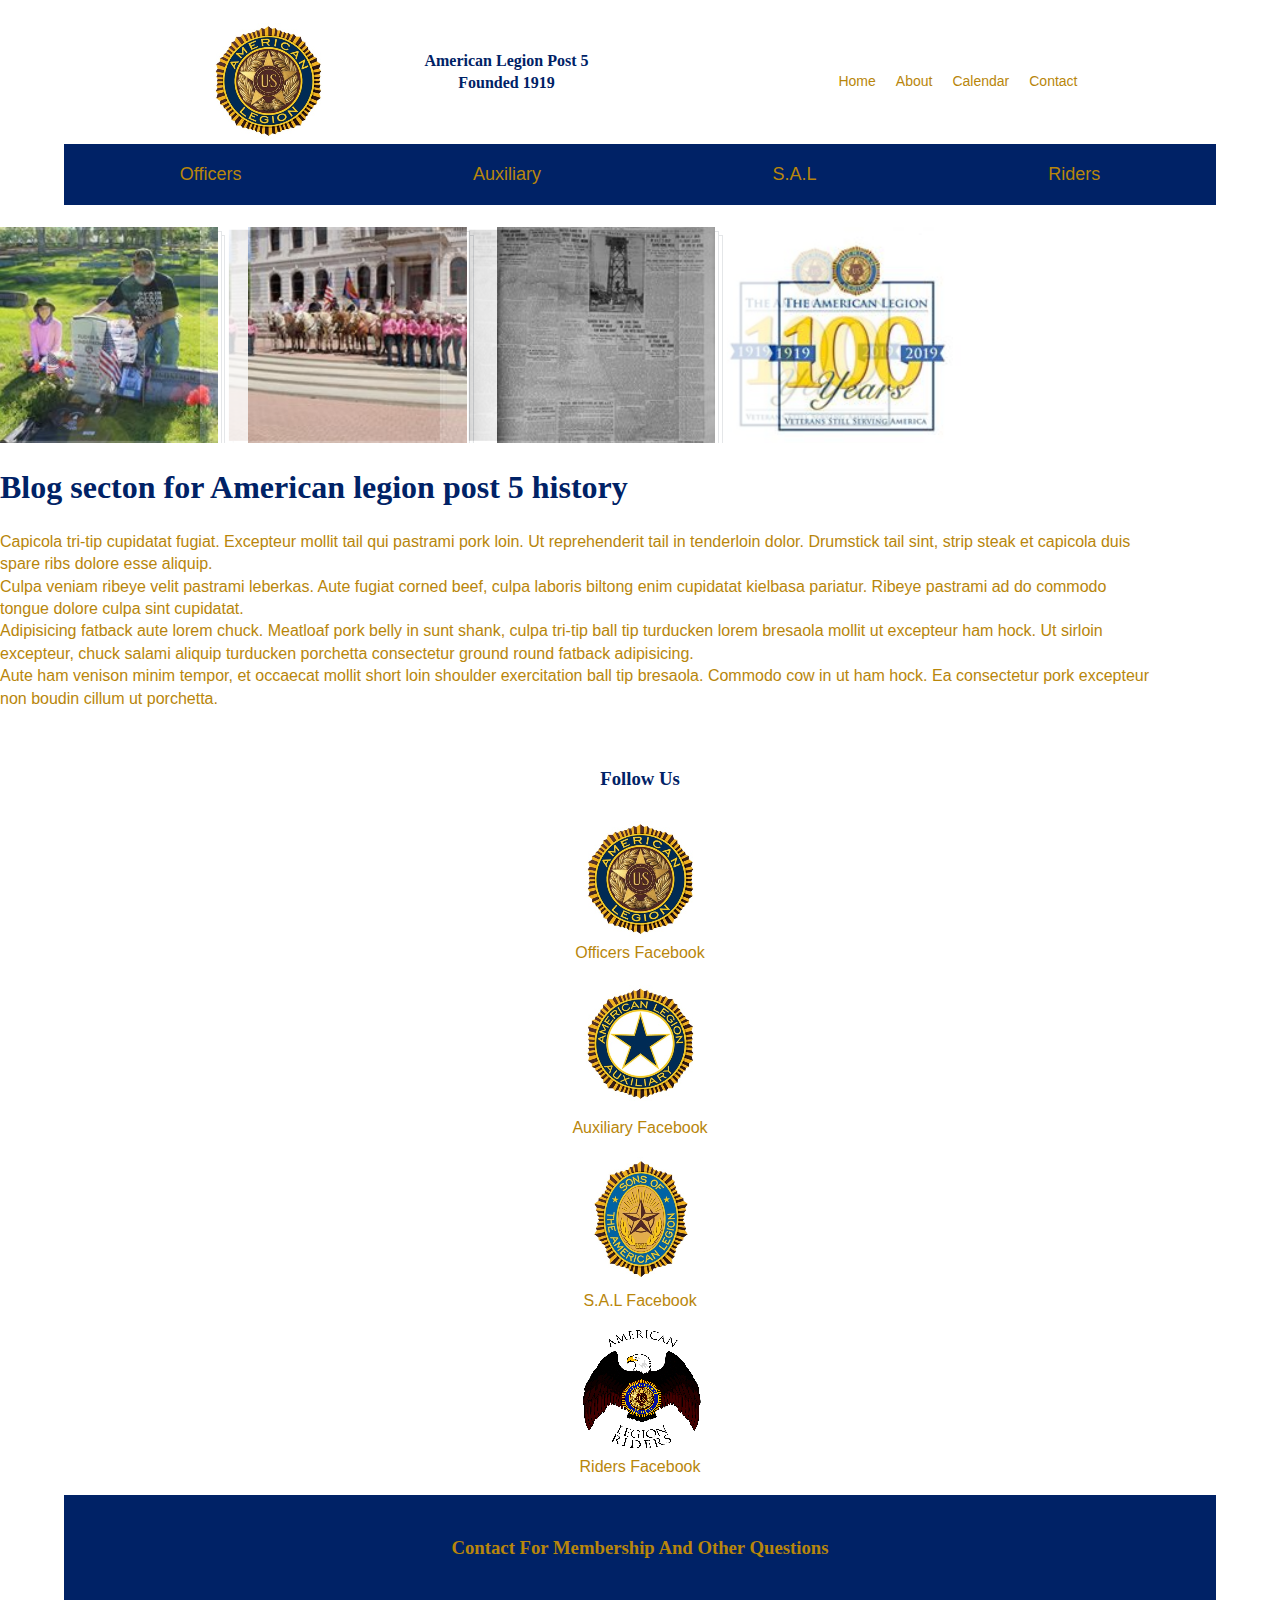
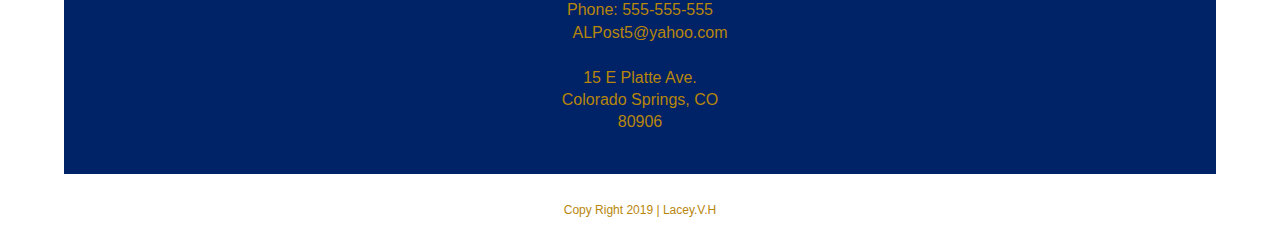
==== about/index.html @ ad9ef8bf "Merge pull request #2 from LaycH/master" ====
<!doctype html>
<html class="no-js" lang="">

<head>
  <meta charset="utf-8">
  <title>About</title>
  <meta name="description" content="">
  <meta name="viewport" content="width=device-width, initial-scale=1">

  <link rel="manifest" href="../site.webmanifest">
  <link rel="apple-touch-icon" href="../icon.png">
  <!-- Place favicon.ico in the root directory -->

  <link rel="stylesheet" href="../css/normalize.css">
  <link rel="stylesheet" href="../css/main.css">

  <meta name="theme-color" content="#fafafa">
</head>

<body>
  <!--[if IE]>
    <p class="browserupgrade">You are using an <strong>outdated</strong> browser. Please <a href="https://browsehappy.com/">upgrade your browser</a> to improve your experience and security.</p>
  <![endif]-->

  <!-- Add your site or application content here -->

  <header>

    <div class="content-wrapper">
  
      <div id="logo">
        <figure>
            <img src="../img/legion-badge.png" alt="american legion logo">
          </figure>
      </div>
  
      <div  id="header-title">
        <h1>American Legion Post 5 <br>Founded 1919</h1>
      </div>
      
      <div id="nav-style">
        <nav>
          <ul>
            <li><a href="../index.html"> Home</a></li>
            <li><a href="index.html"> About</a></li>
            <li><a href="../calendar/index.html"> Calendar</a></li>
            <li><a href="#contact">Contact</a></li>
          </ul>
        </nav>
      </div>
  
      <section id="menu">
        <ul>
            <li><a href="../officers/index.html"> Officers</a></li>
            <li><a href="../auxil/index.html"> Auxiliary</a></li>
            <li><a href="../sal/index.html"> S.A.L</a></li>
            <li><a href="../riders/index.html"> Riders</a></li>
        </ul>
      </section>
  
    </div>
  
  </header>
  
  
  <main>
      <section class = "hero">
          <img src="../img/hero-pic.png" alt="american legion logo"></a>
      
        </section>
      
        <div class = "content-wrapper">
        <h1>Blog secton for American legion post 5 history</h1>

        <p>Capicola tri-tip cupidatat fugiat. Excepteur mollit tail qui pastrami pork loin.
           Ut reprehenderit tail in tenderloin dolor. Drumstick tail sint, strip steak et capicola
            duis spare ribs dolore esse aliquip.<br> Culpa veniam ribeye velit pastrami leberkas.
             Aute fugiat corned beef, culpa laboris biltong enim cupidatat kielbasa pariatur.
              Ribeye pastrami ad do commodo tongue dolore culpa sint cupidatat.<br>

            Adipisicing fatback aute lorem chuck. Meatloaf pork belly in sunt shank, 
            culpa tri-tip ball tip turducken lorem bresaola mollit ut excepteur ham hock.
             Ut sirloin excepteur, chuck salami aliquip turducken porchetta consectetur 
             ground round fatback adipisicing.<br> Aute ham venison minim tempor, et occaecat
              mollit short loin shoulder exercitation ball tip bresaola. Commodo cow in ut
               ham hock. Ea consectetur pork excepteur non boudin cillum ut porchetta.</p>
        </div>

  </main>
 
  <footer>
    <div class="content-wrapper">
  
      <div  id="follow">
        <h3>Follow Us</h3> <!--<i class="fab fa-facebook"></i>--> <!--this is the facebook icont link-->
        <ul>
          <li><a href="https://www.facebook.com/POST5AMERICANLEGION/" target="_blank"><img src="../img/legion-badge.png" alt="Officers badge"></a><br>
            <a href="https://www.facebook.com/POST5AMERICANLEGION/" target="_blank">Officers Facebook</a></li>
      
          <li><a href="https://www.facebook.com/alaforveterans/" target="_blank"><img src="../img/aux-badge.png" alt="Auxiliary badge"></a><br>
            <a href="https://www.facebook.com/alaforveterans/" target="_blank">Auxiliary Facebook</a></li>
      
          <li><a href="https://www.facebook.com/SALpost5MV/" target="_blank"><img src="../img/sons-badge.png" alt="S.A.L badge"></a><br>
            <a href="https://www.facebook.com/SALpost5MV/" target="_blank">S.A.L Facebook</i></a></li>
      
          <li><a href="https://www.facebook.com/POST5ALR/" target="_blank"><img src="../img/riders-badge.png" alt="Riders badge"></a><br>
            <a href="https://www.facebook.com/POST5ALR/" target="_blank">Riders Facebook</i></a></li>
        </ul>
      
      </div>
  
      <div id="contact">
        <h3>Contact For Membership And Other Questions</h3>
          
        <p><br>Phone: 555-555-555<br><a href="mailto:alpost5@yahoo.com"><i class="fas fa-envelope"></i></a>
          <a href="mailto:alpost5@yahoo.com">ALPost5@yahoo.com</a><br><br>15 E Platte Ave.<br>Colorado Springs, CO<br>80906</p>
    
      </div>
  
  
    </div>
  
  <div id="copyright">
  <p>Copy Right 2019 | Lacey.V.H</p>
  </div>
  
  </footer>
  
  
    <!---end of site content-->

  <script src="../js/vendor/modernizr-3.7.1.min.js"></script>
  <script src="https://code.jquery.com/jquery-3.4.1.min.js" integrity="sha256-CSXorXvZcTkaix6Yvo6HppcZGetbYMGWSFlBw8HfCJo=" crossorigin="anonymous"></script>
  <script>window.jQuery || document.write('<script src="../js/vendor/jquery-3.4.1.min.js"><\/script>')</script>
  <script src="../js/plugins.js"></script>
  <script src="../js/main.js"></script>

  <!-- Google Analytics: change UA-XXXXX-Y to be your site's ID. -->
  <script>
    window.ga = function () { ga.q.push(arguments) }; ga.q = []; ga.l = +new Date;
    ga('create', 'UA-XXXXX-Y', 'auto'); ga('set','transport','beacon'); ga('send', 'pageview')
  </script>
  <script src="https://www.google-analytics.com/analytics.js" async></script>
</body>

</html>
---- css/main.css ----
/*! HTML5 Boilerplate v7.2.0 | MIT License | https://html5boilerplate.com/ */

/* main.css 2.0.0 | MIT License | https://github.com/h5bp/main.css#readme */
/*
 * What follows is the result of much research on cross-browser styling.
 * Credit left inline and big thanks to Nicolas Gallagher, Jonathan Neal,
 * Kroc Camen, and the H5BP dev community and team.
 */

/* ==========================================================================
   Base styles: opinionated defaults
   ========================================================================== */

   html {
    color: #222;
    font-size: 1em;
    line-height: 1.4;
}
   
  /*
   * Remove text-shadow in selection highlight:
   * https://twitter.com/miketaylr/status/12228805301
   *
   * Vendor-prefixed and regular ::selection selectors cannot be combined:
   * https://stackoverflow.com/a/16982510/7133471
   *
   * Customize the background color to match your design.
   */
  
  ::-moz-selection {
    background: #b3d4fc;
    text-shadow: none;
  }
  
  ::selection {
    background: #b3d4fc;
    text-shadow: none;
  }
  
  /*
   * A better looking default horizontal rule
   */
  
  hr {
    display: block;
    height: 1px;
    border: 0;
    border-top: 1px solid #ccc;
    margin: 1em 0;
    padding: 0;
  }
  
  /*
   * Remove the gap between audio, canvas, iframes,
   * images, videos and the bottom of their containers:
   * https://github.com/h5bp/html5-boilerplate/issues/440
   */
  
  audio,
  canvas,
  iframe,
  img,
  svg,
  video {
    vertical-align: middle;
  }
  
  /*
   * Remove default fieldset styles.
   */
  
  fieldset {
    border: 0;
    margin: 0;
    padding: 0;
  }
  
  /*
   * Allow only vertical resizing of textareas.
   */
  
  textarea {
    resize: vertical;
  }
  
  /* ==========================================================================
     Browser Upgrade Prompt
     ========================================================================== */
  
  .browserupgrade {
    margin: 0.2em 0;
    background: #ccc;
    color: #000;
    padding: 0.2em 0;
  }
  
  /* ==========================================================================
     Author's custom styles
     ========================================================================== */

/***************** Base Styles *************************************/

html {
  font-size: 16px;
}

body {
  /* font-family: 'Bitter', serif; */
  /* font-family: 'Bree Serif', serif; */
  font-family: 'Lato', sans-serif; 
  font-size: 1em;
  text-align: left;
  /* color: #1a1a1a; */
  /* color: #336699; */
  color: #002266;
}

ul {
  list-style-type: none;
}

a {
  color: #1a1a1a;
  text-decoration: none;
  padding: 10px;
}

h1, h2, h3 {
  font-family: 'Bitter', serif;
}

figure {
  margin: 0;
}

.content-wrapper {
  width: 90%;
  margin:0;
  padding:0;
}



/************* Base Header and Footer Styles **************************/

header, footer {
  display: flex;
  justify-content:center;
  align-items:center;
  flex-flow: row wrap;
}

header {
  padding: 20px 0 20px 0;
}

header h1  {
  font-size: 1em;
  text-align:center;
  padding: 0 70px 0 80px;
  margin: 0 0 20px 0;

}

header .content-wrapper {
  margin: 0;
  display: flex;
  justify-content:center;
  flex-flow: row wrap;
  align-items:center;
}

header nav {
  display: flex;
  width: 60%;
  justify-content: space-around;
  flex-flow:row wrap;
  align-items:center;
  font-size: .875em;
}

header nav ul {
  display:flex;
  justify-content: space-around;
  width:100%;
  padding:  0 0 0 170px;
}

header nav ul li a {
  color: darkgoldenrod;
}

header #menu {
  display: flex;
  width: 100%;
  justify-content: space-around;
  flex-flow:row wrap;
  align-items:center;
  font-size: 1.125em;
  background-color:#002266;
}

header #menu ul {
  display:flex;
  justify-content: space-around;
  width:100%;
  padding:0;
}

header #menu ul li a {
  color: darkgoldenrod;
}

footer {
  text-align: center;
}

footer ul {
  padding:0;
}

footer h3 {
  margin: 0;
  padding: 40px 0 0 0;
}

footer #contact {
  background-color:#002266;
}

#contact h3, p, a {
  color: darkgoldenrod;
}

#contact p {
  padding-bottom: 40px;
}

#copyright {
  font-size: .75em;
  margin:0;
  padding:0;

}

#follow li {
  padding-top: 10px;
}

#follow a {
  padding-top: 0;
}












/****************** Mobile First Styles *********************************/



  
  /* ==========================================================================
     Helper classes
     ========================================================================== */
  
  /*
   * Hide visually and from screen readers
   */
  
  .hidden {
    display: none !important;
  }
  
  /*
  * Hide only visually, but have it available for screen readers:
  * https://snook.ca/archives/html_and_css/hiding-content-for-accessibility
  *
  * 1. For long content, line feeds are not interpreted as spaces and small width
  *    causes content to wrap 1 word per line:
  *    https://medium.com/@jessebeach/beware-smushed-off-screen-accessible-text-5952a4c2cbfe
  */
  
  .sr-only {
    border: 0;
    clip: rect(0, 0, 0, 0);
    height: 1px;
    margin: -1px;
    overflow: hidden;
    padding: 0;
    position: absolute;
    white-space: nowrap;
    width: 1px;
    /* 1 */
  }
  
  /*
  * Extends the .sr-only class to allow the element
  * to be focusable when navigated to via the keyboard:
  * https://www.drupal.org/node/897638
  */
  
  .sr-only.focusable:active,
  .sr-only.focusable:focus {
    clip: auto;
    height: auto;
    margin: 0;
    overflow: visible;
    position: static;
    white-space: inherit;
    width: auto;
  }
  
  /*
  * Hide visually and from screen readers, but maintain layout
  */
  
  .invisible {
    visibility: hidden;
  }
  
  /*
  * Clearfix: contain floats
  *
  * For modern browsers
  * 1. The space content is one way to avoid an Opera bug when the
  *    `contenteditable` attribute is included anywhere else in the document.
  *    Otherwise it causes space to appear at the top and bottom of elements
  *    that receive the `clearfix` class.
  * 2. The use of `table` rather than `block` is only necessary if using
  *    `:before` to contain the top-margins of child elements.
  */
  
  .clearfix:before,
  .clearfix:after {
    content: " ";
    /* 1 */
    display: table;
    /* 2 */
  }
  
  .clearfix:after {
    clear: both;
  }
  
  /* ==========================================================================
     EXAMPLE Media Queries for Responsive Design.
     These examples override the primary ('mobile first') styles.
     Modify as content requires.
     ========================================================================== */

     
/********************* Tablet Styles **********************************/

@media (min-width: 768px) {

  body {
    background: lightpink;
 }
 
 /******************* Desktop Styles ************************/
 @media (min-width: 1200px) {
 
   body {
     background: none;
   }
      
 
   
   /****************** End Desktop Styles *************************/



  
  
  @media print,
    (-webkit-min-device-pixel-ratio: 1.25),
    (min-resolution: 1.25dppx),
    (min-resolution: 120dpi) {
    /* Style adjustments for high resolution devices */
  }
  
  /* ==========================================================================
     Print styles.
     Inlined to avoid the additional HTTP request:
     https://www.phpied.com/delay-loading-your-print-css/
     ========================================================================== */
  
  @media print {
    *,
    *:before,
    *:after {
      background: transparent !important;
      color: #000 !important;
      /* Black prints faster */
      -webkit-box-shadow: none !important;
      box-shadow: none !important;
      text-shadow: none !important;
    }
    a,
    a:visited {
      text-decoration: underline;
    }
    a[href]:after {
      content: " (" attr(href) ")";
    }
    abbr[title]:after {
      content: " (" attr(title) ")";
    }
    /*
       * Don't show links that are fragment identifiers,
       * or use the `javascript:` pseudo protocol
       */
    a[href^="#"]:after,
    a[href^="javascript:"]:after {
      content: "";
    }
    pre {
      white-space: pre-wrap !important;
    }
    pre,
    blockquote {
      border: 1px solid #999;
      page-break-inside: avoid;
    }
    /*
       * Printing Tables:
       * https://web.archive.org/web/20180815150934/http://css-discuss.incutio.com/wiki/Printing_Tables
       */
    thead {
      display: table-header-group;
    }
    tr,
    img {
      page-break-inside: avoid;
    }
    p,
    h2,
    h3 {
      orphans: 3;
      widows: 3;
    }
    h2,
    h3 {
      page-break-after: avoid;
    }
  }
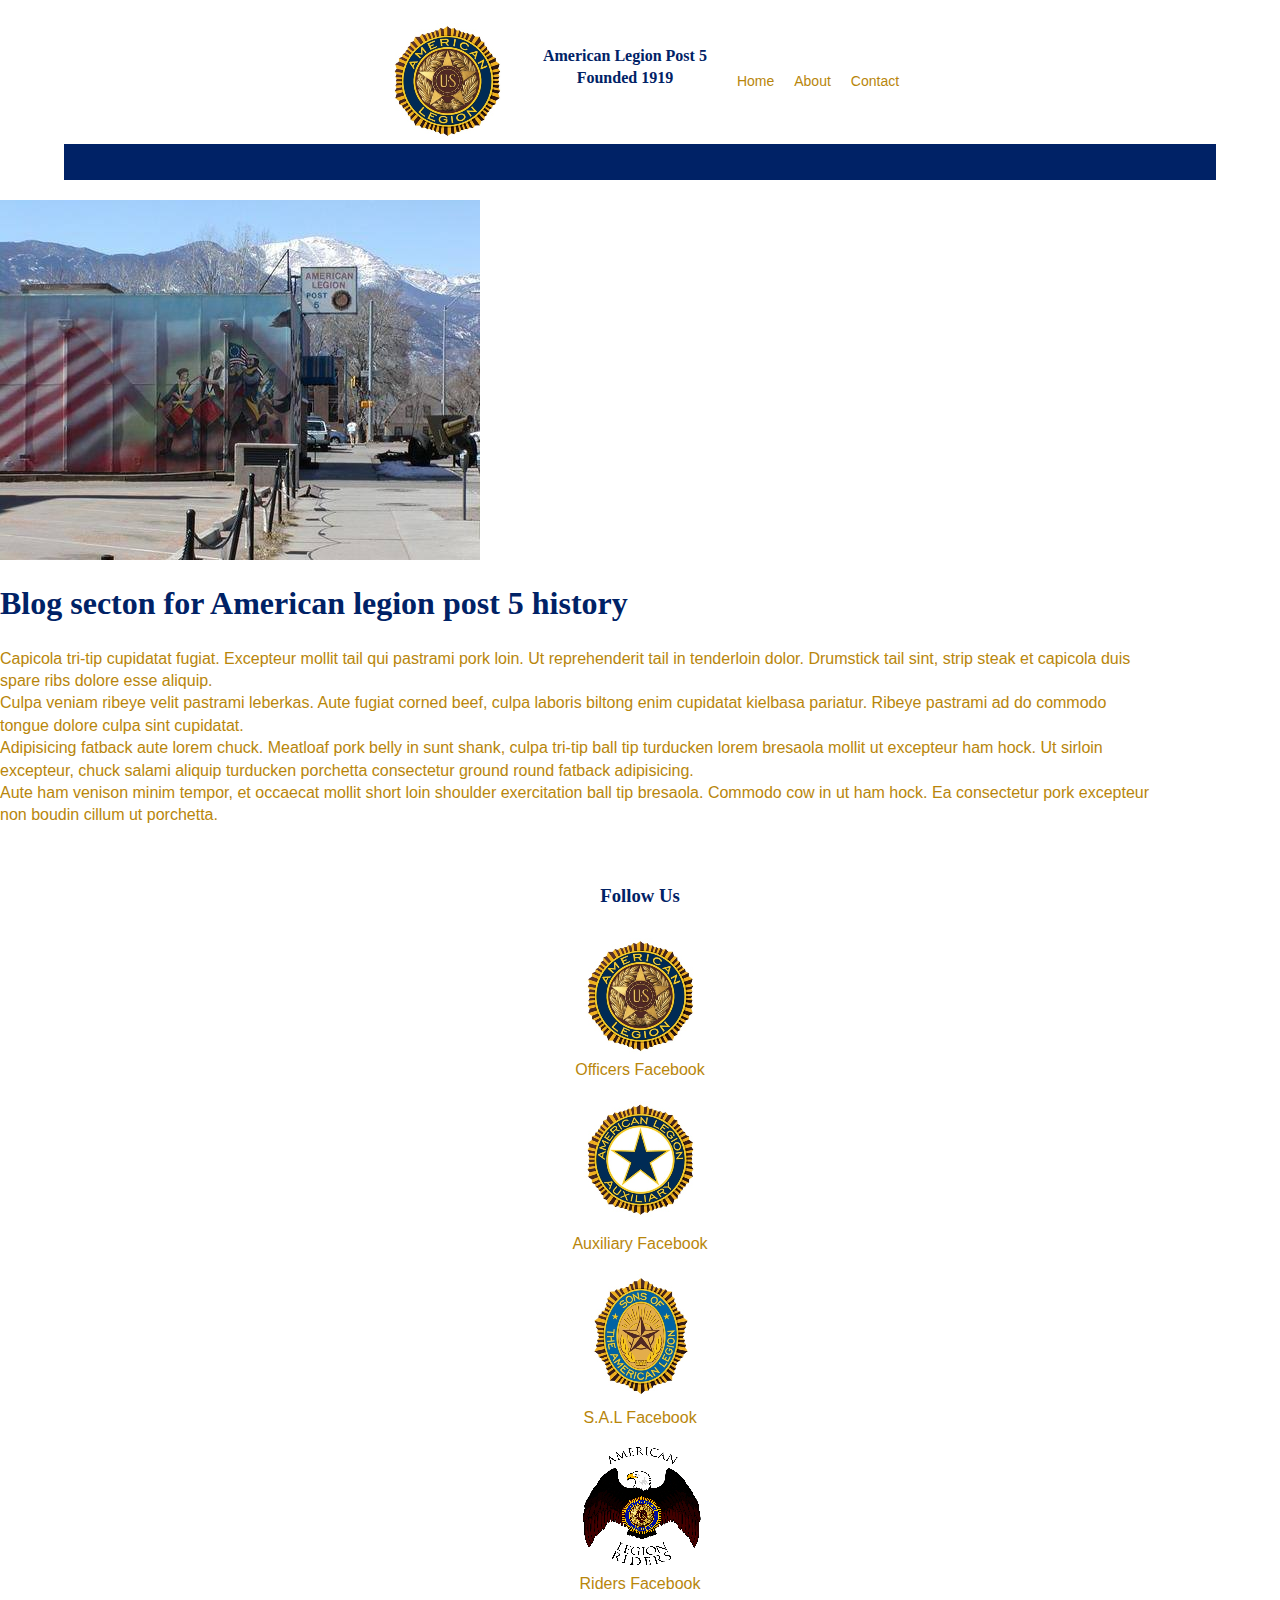
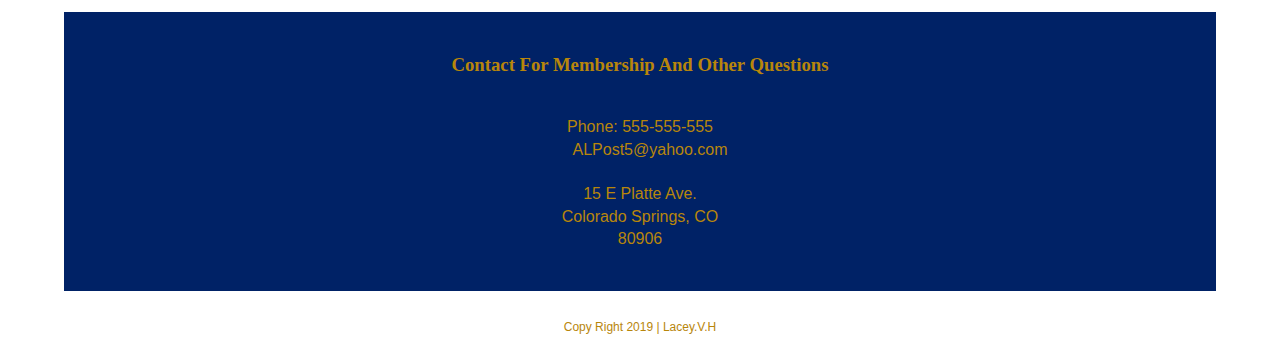
==== commit 2283cc3f: "updates to mobile styles" ====
--- a/about/index.html
+++ b/about/index.html
@@ -41,9 +41,9 @@
       <div id="nav-style">
         <nav>
           <ul>
-            <li><a href="../index.html"> Home</a></li>
-            <li><a href="index.html"> About</a></li>
-            <li><a href="../calendar/index.html"> Calendar</a></li>
+            <li><a href="../index.html">Home</a></li>
+            <li><a href="#"> About</a></li>
+            <!-- <li><a href="calendar/"> Calendar</a></li> -->
             <li><a href="#contact">Contact</a></li>
           </ul>
         </nav>
@@ -51,10 +51,10 @@
   
       <section id="menu">
         <ul>
-            <li><a href="../officers/index.html"> Officers</a></li>
-            <li><a href="../auxil/index.html"> Auxiliary</a></li>
-            <li><a href="../sal/index.html"> S.A.L</a></li>
-            <li><a href="../riders/index.html"> Riders</a></li>
+            <!-- <li><a href="officers/"> Officers</a></li>
+            <li><a href="auxil/"> Auxiliary</a></li>
+            <li><a href="sal/"> S.A.L</a></li>
+            <li><a href="riders/"> Riders</a></li> -->
         </ul>
       </section>
   
@@ -65,7 +65,7 @@
   
   <main>
       <section class = "hero">
-          <img src="../img/hero-pic.png" alt="american legion logo"></a>
+          <img src="../img/post5.jpg" alt="american legion logo"></a>
       
         </section>
       
--- a/css/main.css
+++ b/css/main.css
@@ -157,8 +157,8 @@
 header h1  {
   font-size: 1em;
   text-align:center;
-  padding: 0 70px 0 80px;
-  margin: 0 0 20px 0;
+  padding: 0 10px 20px 10px;
+  margin: 0 10px 10px 10px;
 
 }
 
@@ -168,11 +168,12 @@
   justify-content:center;
   flex-flow: row wrap;
   align-items:center;
+  
 }
 
 header nav {
   display: flex;
-  width: 60%;
+  width: 100%;
   justify-content: space-around;
   flex-flow:row wrap;
   align-items:center;
@@ -181,14 +182,16 @@
 
 header nav ul {
   display:flex;
-  justify-content: space-around;
+  justify-content:space-between;
   width:100%;
-  padding:  0 0 0 170px;
+  padding-left:0;
 }
 
 header nav ul li a {
   color: darkgoldenrod;
-}
+  justify-content: space-around;
+}
+
 
 header #menu {
   display: flex;
@@ -198,9 +201,11 @@
   align-items:center;
   font-size: 1.125em;
   background-color:#002266;
-}
-
-header #menu ul {
+
+}
+
+
+/* header #menu ul {
   display:flex;
   justify-content: space-around;
   width:100%;
@@ -209,7 +214,7 @@
 
 header #menu ul li a {
   color: darkgoldenrod;
-}
+} */
 
 footer {
   text-align: center;
@@ -252,17 +257,15 @@
 }
 
 
-
-
-
-
-
-
-
-
-
-
 /****************** Mobile First Styles *********************************/
+
+/******** Main Styles ****************/
+
+
+
+
+/******************* End Mobile Styles *************************************/
+
 
 
 
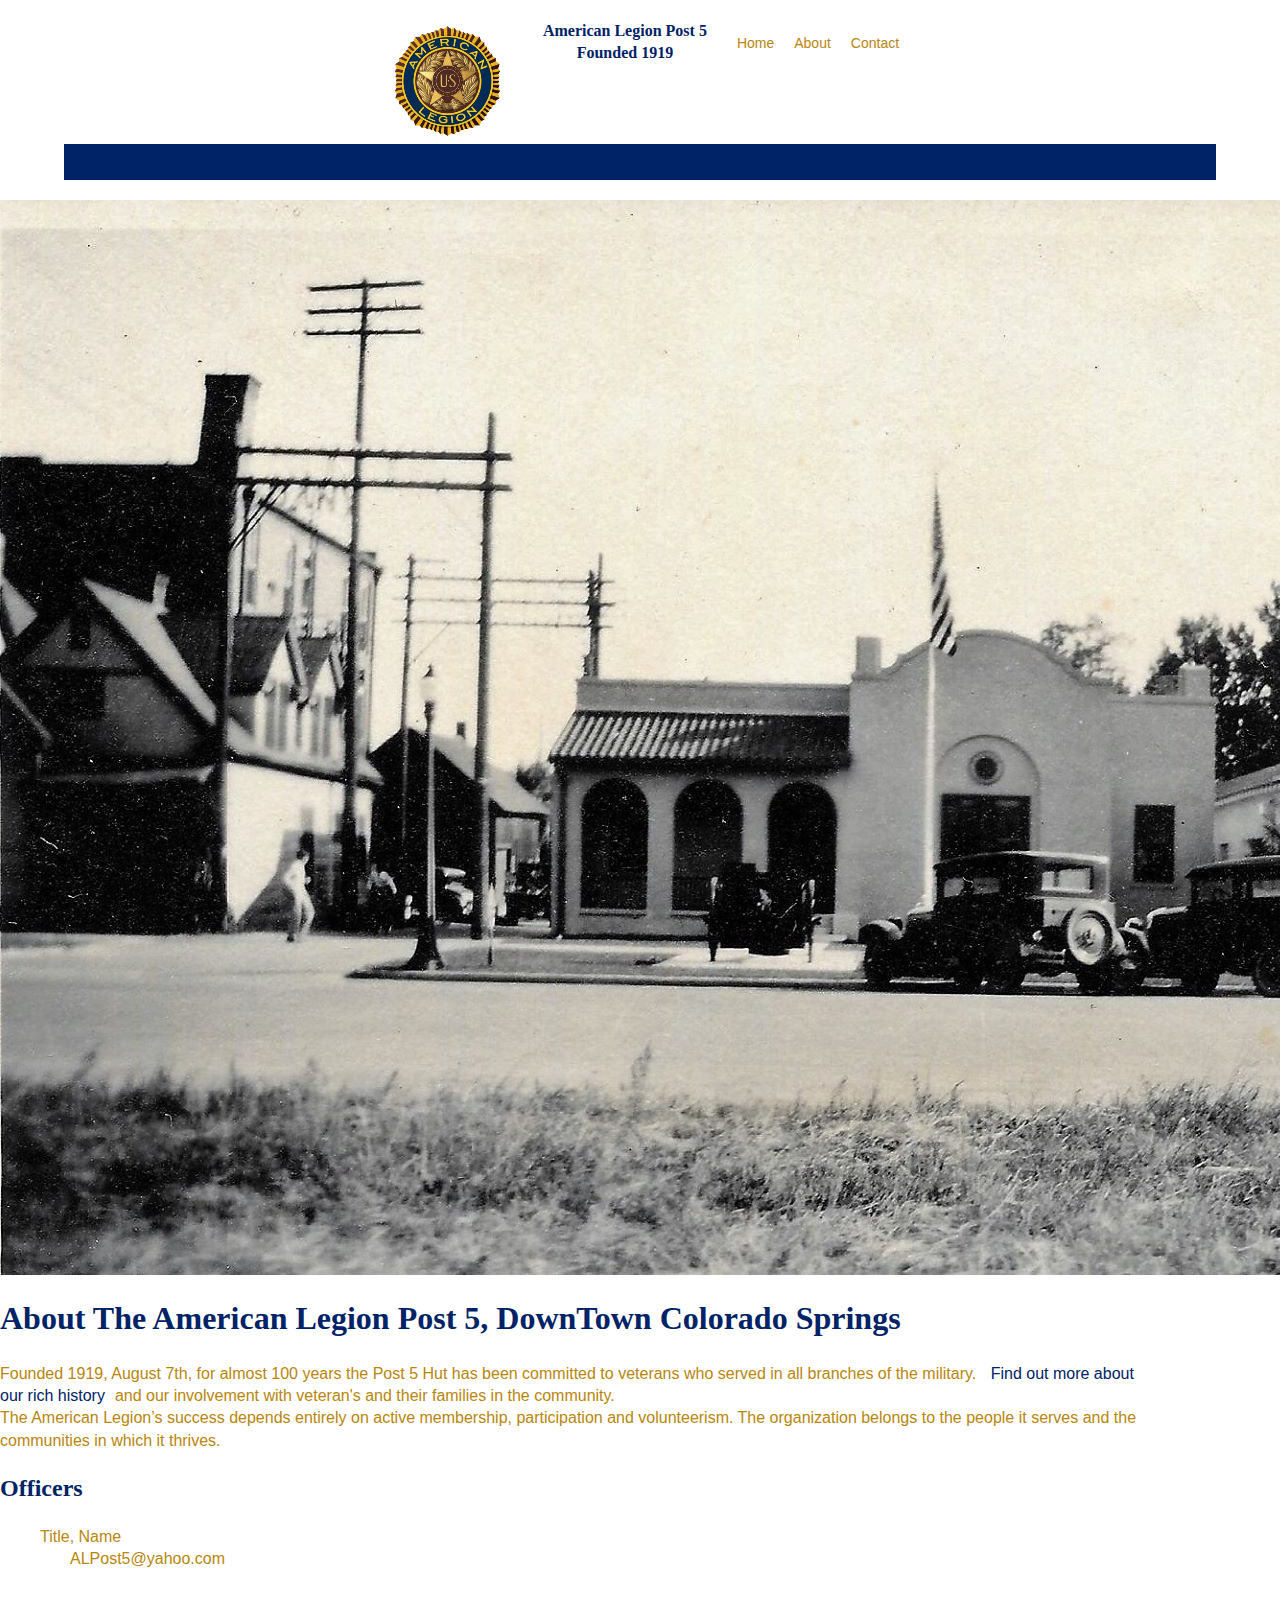
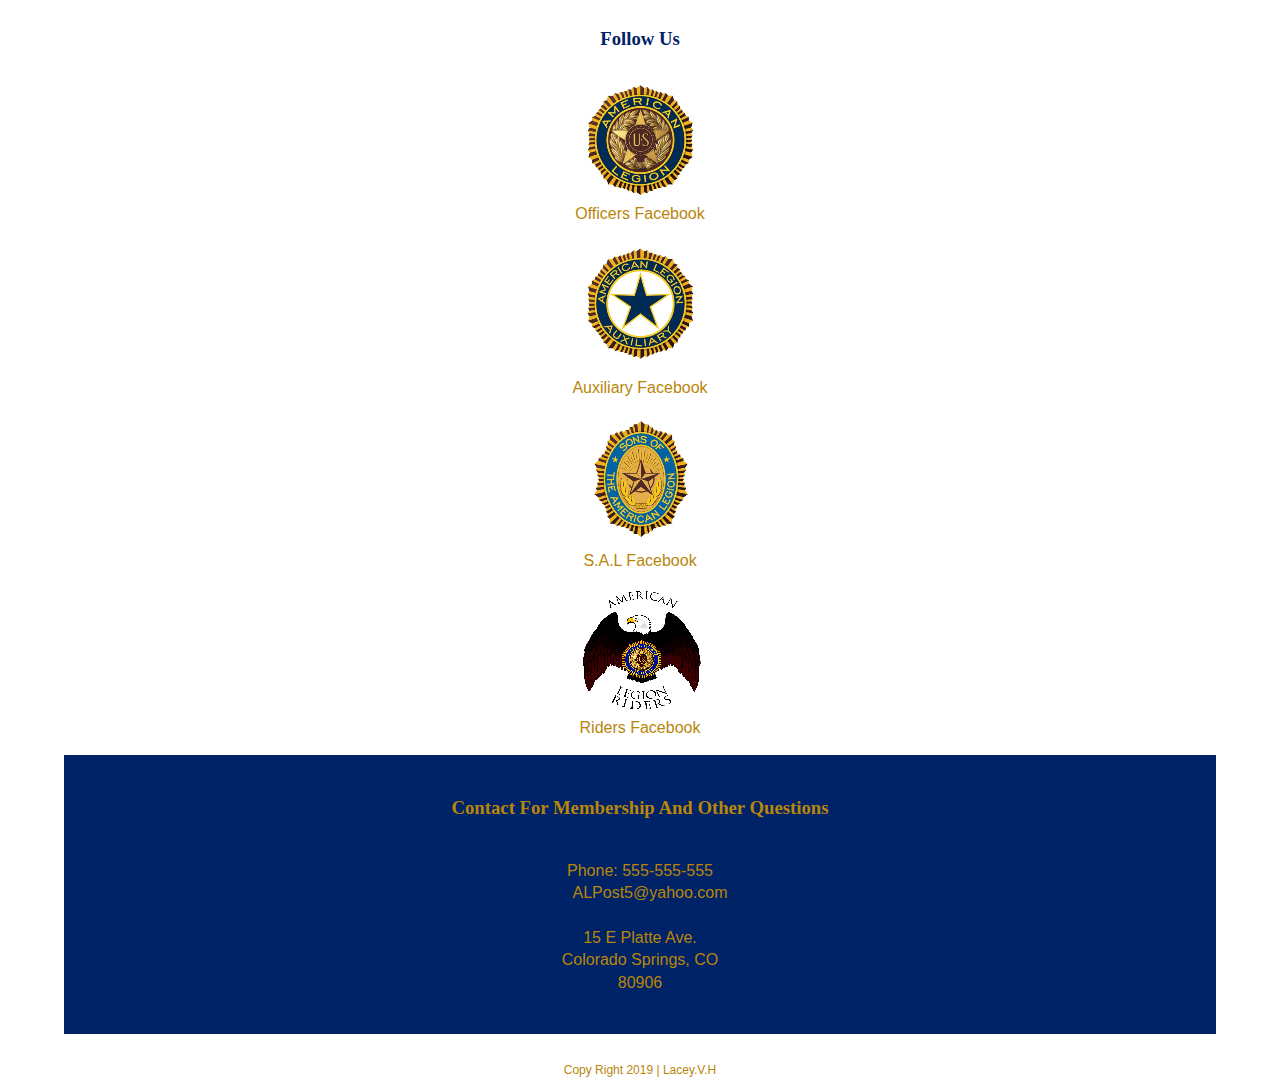
==== commit 4dd842d0: "added content and styles to home and about pages" ====
--- a/about/index.html
+++ b/about/index.html
@@ -65,26 +65,36 @@
   
   <main>
       <section class = "hero">
-          <img src="../img/post5.jpg" alt="american legion logo"></a>
+          <img src="../img/historic-aml.jpg" alt="american legion logo"></a>
       
         </section>
       
         <div class = "content-wrapper">
-        <h1>Blog secton for American legion post 5 history</h1>
+        <h1>About The American Legion Post 5, DownTown Colorado Springs</h1>
+        <div class="mission-statement">
+          <p>Founded 1919, August 7th, for almost 100 years the Post 5 Hut 
+             has been committed to veterans who served in all branches of the military.
+            <a href="https://www.facebook.com/groups/135002110563564/" target="blank">
+              <span class="history-link"> Find out more about our rich history</span></a>and our involvement with veteran's
+             and their families in the community.<br>
+            The American Legion’s success depends entirely on active membership,
+            participation and volunteerism. The organization belongs to the people
+            it serves and the communities in which it thrives.</p>
 
-        <p>Capicola tri-tip cupidatat fugiat. Excepteur mollit tail qui pastrami pork loin.
-           Ut reprehenderit tail in tenderloin dolor. Drumstick tail sint, strip steak et capicola
-            duis spare ribs dolore esse aliquip.<br> Culpa veniam ribeye velit pastrami leberkas.
-             Aute fugiat corned beef, culpa laboris biltong enim cupidatat kielbasa pariatur.
-              Ribeye pastrami ad do commodo tongue dolore culpa sint cupidatat.<br>
+        </div>
 
-            Adipisicing fatback aute lorem chuck. Meatloaf pork belly in sunt shank, 
-            culpa tri-tip ball tip turducken lorem bresaola mollit ut excepteur ham hock.
-             Ut sirloin excepteur, chuck salami aliquip turducken porchetta consectetur 
-             ground round fatback adipisicing.<br> Aute ham venison minim tempor, et occaecat
-              mollit short loin shoulder exercitation ball tip bresaola. Commodo cow in ut
-               ham hock. Ea consectetur pork excepteur non boudin cillum ut porchetta.</p>
-        </div>
+        <section>
+
+          <div>
+          <h2>Officers</h2>
+          <ul>
+            <li><p>Title, Name<br><a href="mailto:alpost5@yahoo.com"><i class="fas fa-envelope"></i></a>
+              <a href="mailto:alpost5@yahoo.com">ALPost5@yahoo.com</a></p></li>
+
+          </ul>
+          </div>
+
+        </section>
 
   </main>
  
--- a/css/main.css
+++ b/css/main.css
@@ -148,6 +148,7 @@
   justify-content:center;
   align-items:center;
   flex-flow: row wrap;
+  text-align: center;
 }
 
 header {
@@ -167,7 +168,7 @@
   display: flex;
   justify-content:center;
   flex-flow: row wrap;
-  align-items:center;
+  
   
 }
 
@@ -257,7 +258,16 @@
 }
 
 
+
 /****************** Mobile First Styles *********************************/
+
+/******** Mobile Home Page *****************/
+
+/********** Mobile About Page ****************/
+
+.history-link {
+  color: #002266;
+}
 
 /******** Main Styles ****************/
 
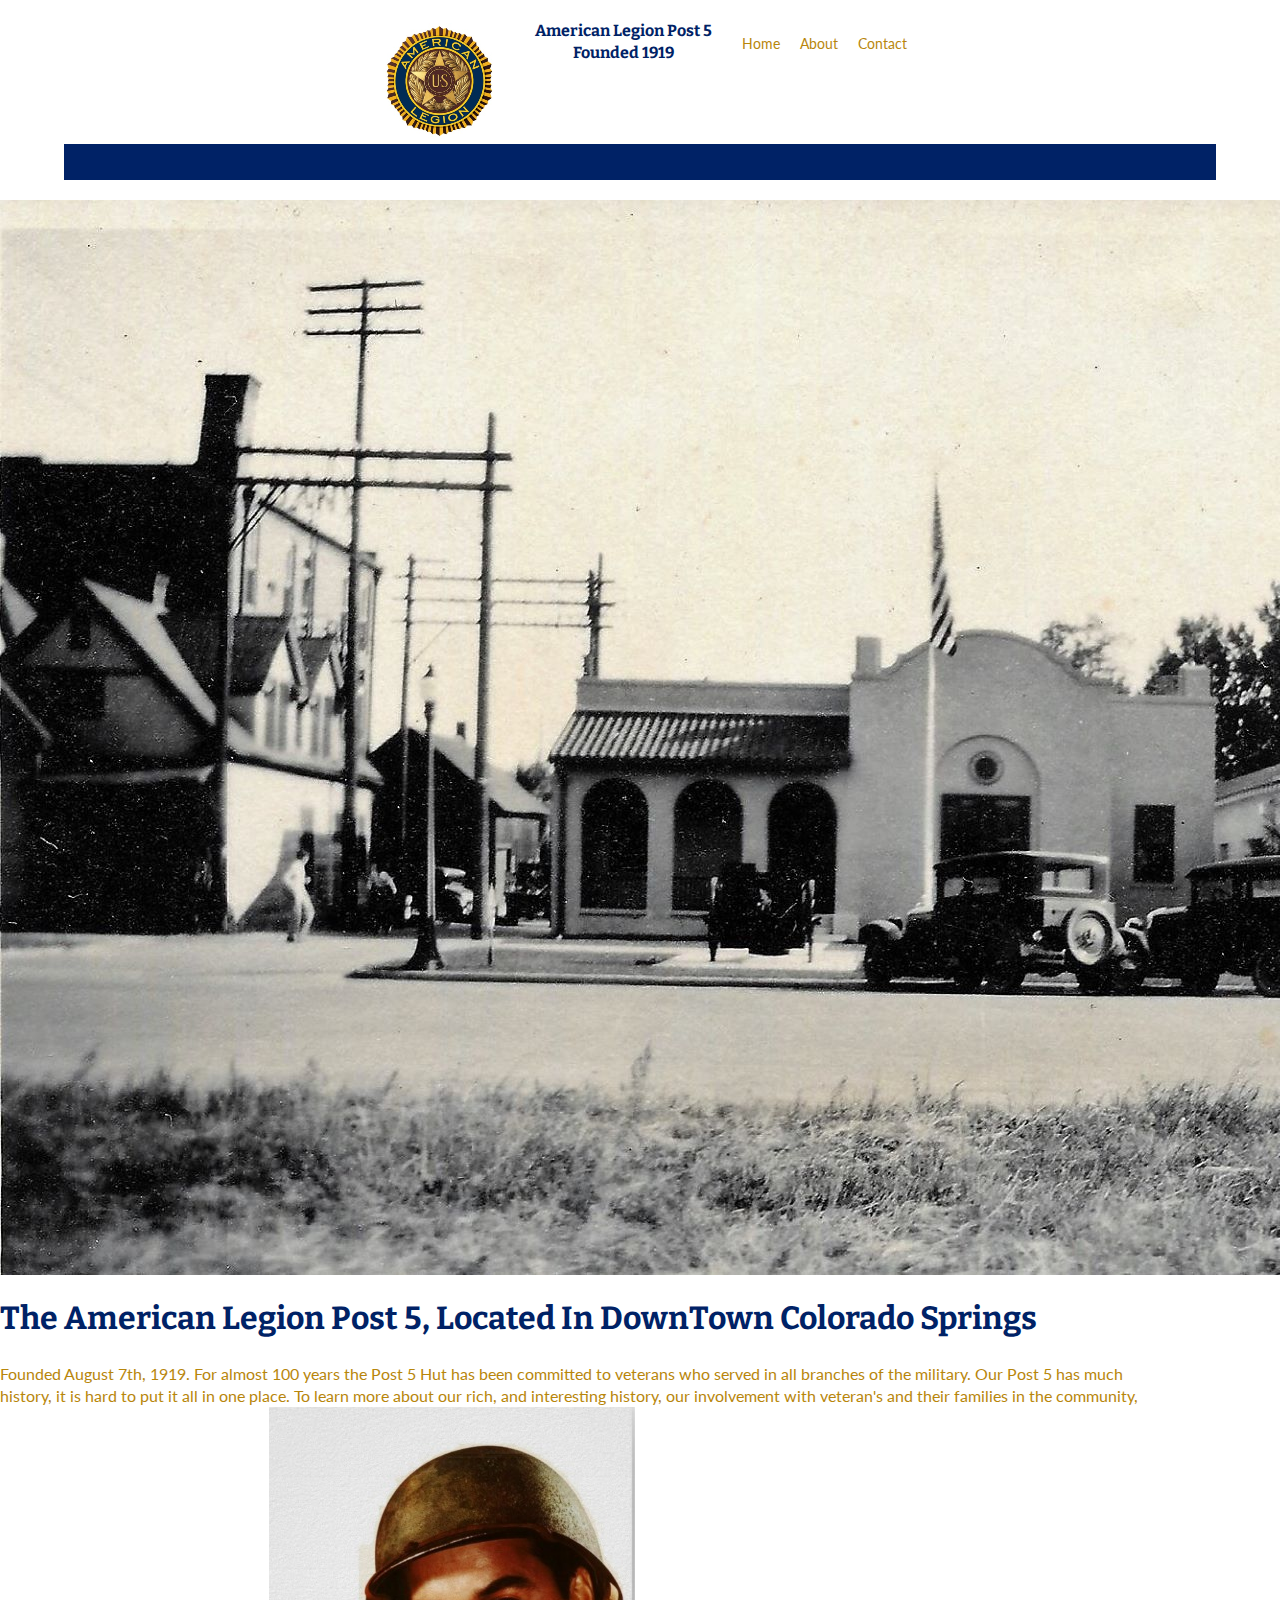
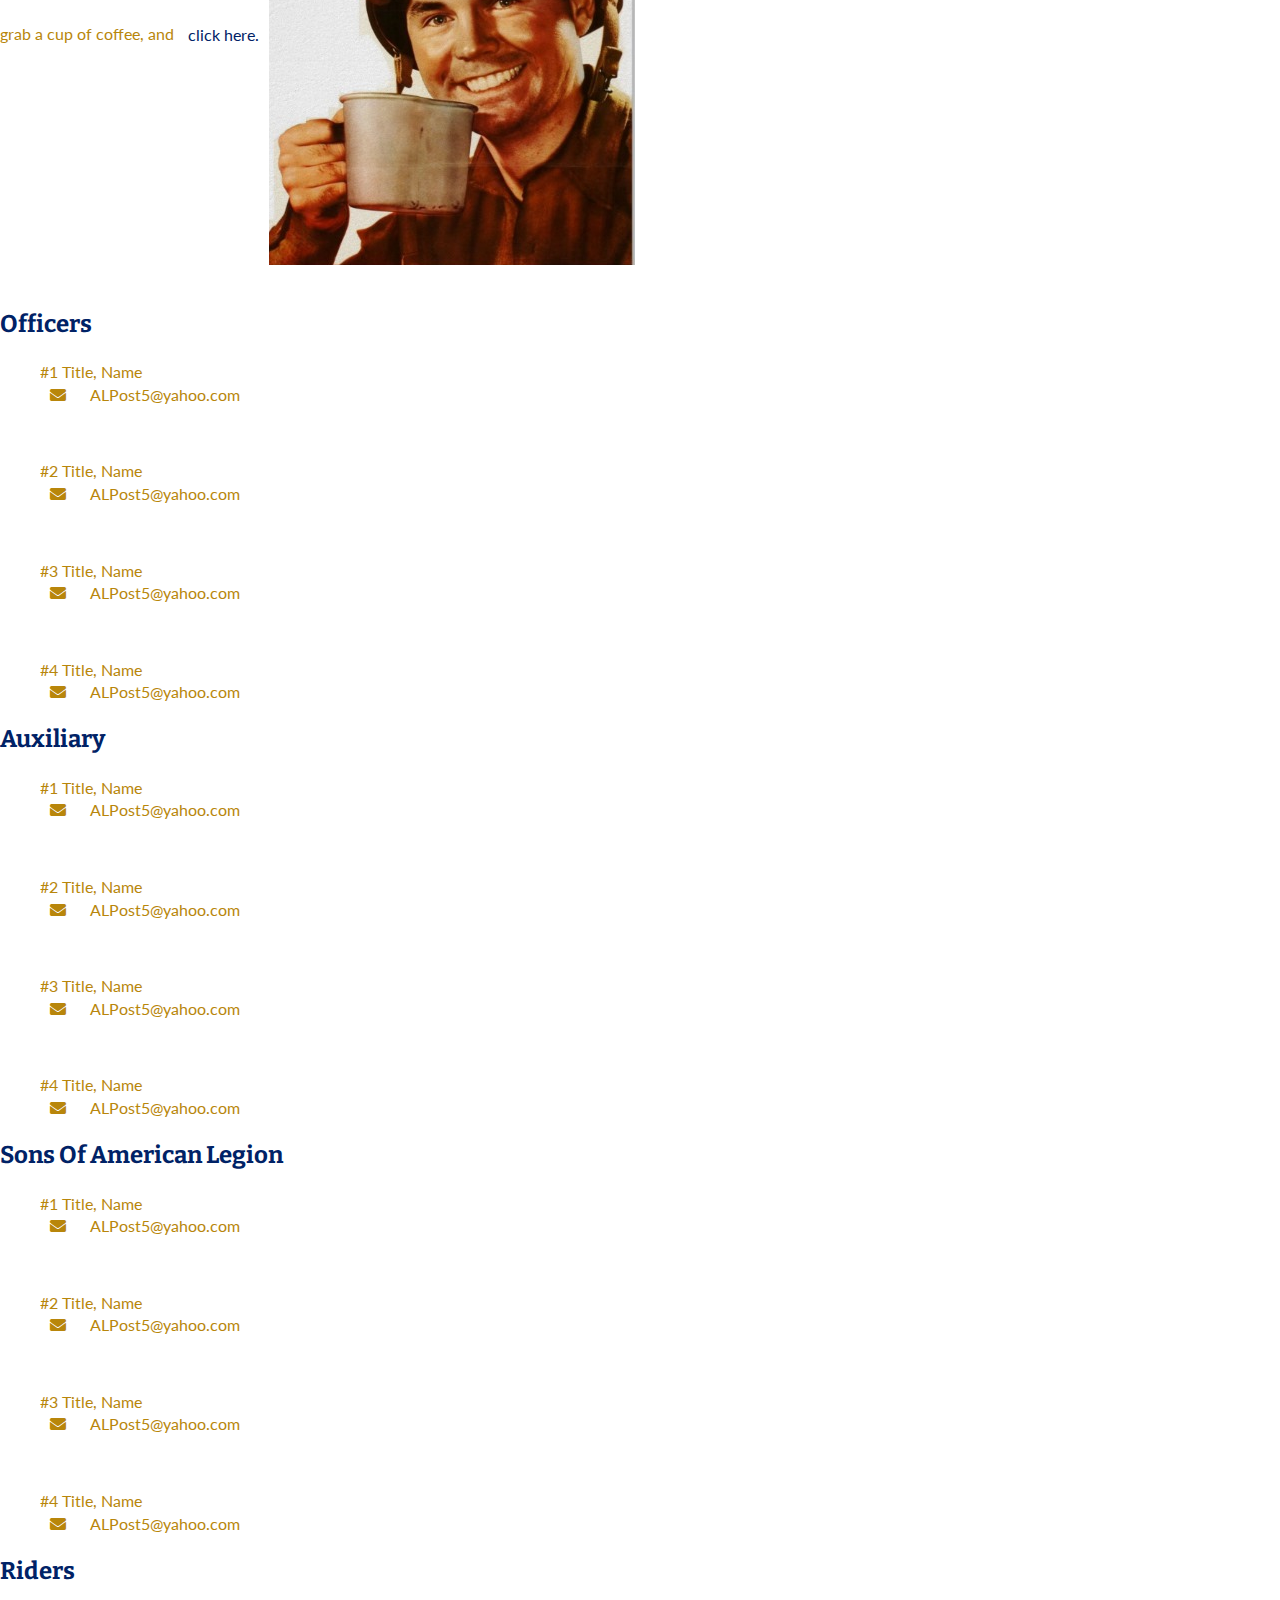
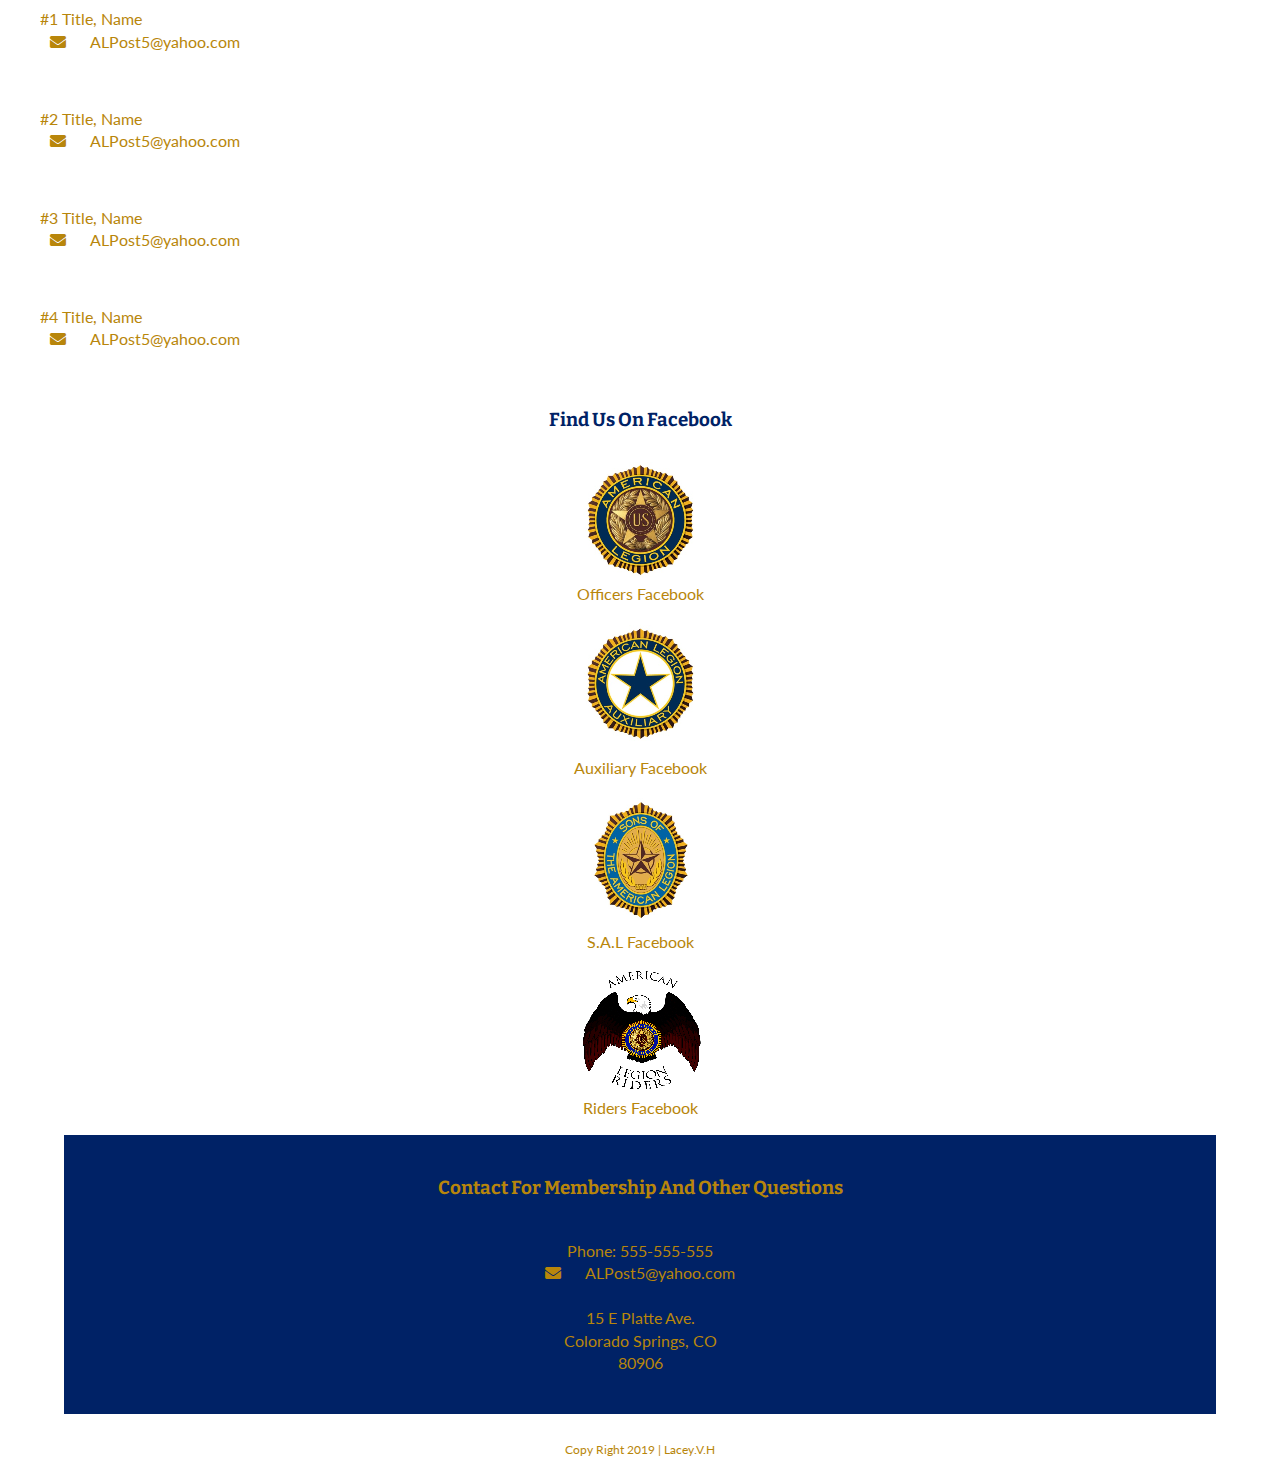
==== commit 21b057b4: "added images and copy to home and about pages" ====
--- a/about/index.html
+++ b/about/index.html
@@ -13,6 +13,8 @@
 
   <link rel="stylesheet" href="../css/normalize.css">
   <link rel="stylesheet" href="../css/main.css">
+  <link rel="stylesheet" href="https://use.fontawesome.com/releases/v5.8.2/css/all.css">
+  <link href="https://fonts.googleapis.com/css?family=Bitter|Bree+Serif|Lato&display=swap" rel="stylesheet">
 
   <meta name="theme-color" content="#fafafa">
 </head>
@@ -64,22 +66,29 @@
   
   
   <main>
+
+    <div class = "content-wrapper">
+
       <section class = "hero">
           <img src="../img/historic-aml.jpg" alt="american legion logo"></a>
-      
         </section>
       
-        <div class = "content-wrapper">
-        <h1>About The American Legion Post 5, DownTown Colorado Springs</h1>
         <div class="mission-statement">
-          <p>Founded 1919, August 7th, for almost 100 years the Post 5 Hut 
-             has been committed to veterans who served in all branches of the military.
-            <a href="https://www.facebook.com/groups/135002110563564/" target="blank">
-              <span class="history-link"> Find out more about our rich history</span></a>and our involvement with veteran's
-             and their families in the community.<br>
-            The American Legion’s success depends entirely on active membership,
-            participation and volunteerism. The organization belongs to the people
-            it serves and the communities in which it thrives.</p>
+
+        <h1>The American Legion Post 5, Located In DownTown Colorado Springs</h1>
+        
+        <!-- <div id="cup-joe">
+            <figure>
+                <img src="../img/cup-joe.png" alt="Cup Of Joe">
+              </figure>
+          </div> -->
+
+          <p>Founded August 7th, 1919. For almost 100 years the Post 5 Hut 
+             has been committed to veterans who served in all branches of the military. Our Post 5 has much history, it is 
+             hard to put it all in one place. To learn more about our rich, and interesting history, our involvement with veteran's
+             and their families in the community, grab a cup of coffee, and <a href="https://www.facebook.com/groups/135002110563564/" target="blank">
+              <span class="info-link">click here.</span></a><img src="../img/cup-joe.png" alt="Cup Of Joe"><br> <br>
+            </p>
 
         </div>
 
@@ -88,11 +97,61 @@
           <div>
           <h2>Officers</h2>
           <ul>
-            <li><p>Title, Name<br><a href="mailto:alpost5@yahoo.com"><i class="fas fa-envelope"></i></a>
+            <li><p> #1 Title, Name<br><a href="mailto:alpost5@yahoo.com"><i class="fas fa-envelope"></i></a>
+              <a href="mailto:alpost5@yahoo.com">ALPost5@yahoo.com</a></p></li><br>
+            <li><p> #2 Title, Name<br><a href="mailto:alpost5@yahoo.com"><i class="fas fa-envelope"></i></a>
+              <a href="mailto:alpost5@yahoo.com">ALPost5@yahoo.com</a></p></li><br>
+            <li><p> #3 Title, Name<br><a href="mailto:alpost5@yahoo.com"><i class="fas fa-envelope"></i></a>
+              <a href="mailto:alpost5@yahoo.com">ALPost5@yahoo.com</a></p></li><br>
+            <li><p> #4 Title, Name<br><a href="mailto:alpost5@yahoo.com"><i class="fas fa-envelope"></i></a>
               <a href="mailto:alpost5@yahoo.com">ALPost5@yahoo.com</a></p></li>
-
           </ul>
           </div>
+
+          <div>
+            <h2>Auxiliary</h2>
+          <ul>
+            <li><p> #1 Title, Name<br><a href="mailto:alpost5@yahoo.com"><i class="fas fa-envelope"></i></a>
+              <a href="mailto:alpost5@yahoo.com">ALPost5@yahoo.com</a></p></li><br>
+            <li><p> #2 Title, Name<br><a href="mailto:alpost5@yahoo.com"><i class="fas fa-envelope"></i></a>
+              <a href="mailto:alpost5@yahoo.com">ALPost5@yahoo.com</a></p></li><br>
+            <li><p> #3 Title, Name<br><a href="mailto:alpost5@yahoo.com"><i class="fas fa-envelope"></i></a>
+              <a href="mailto:alpost5@yahoo.com">ALPost5@yahoo.com</a></p></li><br>
+            <li><p> #4 Title, Name<br><a href="mailto:alpost5@yahoo.com"><i class="fas fa-envelope"></i></a>
+              <a href="mailto:alpost5@yahoo.com">ALPost5@yahoo.com</a></p></li>
+          </ul>
+          </div>
+
+          <div>
+            <h2>Sons Of American Legion</h2>
+            <ul>
+                <li><p> #1 Title, Name<br><a href="mailto:alpost5@yahoo.com"><i class="fas fa-envelope"></i></a>
+                  <a href="mailto:alpost5@yahoo.com">ALPost5@yahoo.com</a></p></li><br>
+                <li><p> #2 Title, Name<br><a href="mailto:alpost5@yahoo.com"><i class="fas fa-envelope"></i></a>
+                  <a href="mailto:alpost5@yahoo.com">ALPost5@yahoo.com</a></p></li><br>
+                <li><p> #3 Title, Name<br><a href="mailto:alpost5@yahoo.com"><i class="fas fa-envelope"></i></a>
+                  <a href="mailto:alpost5@yahoo.com">ALPost5@yahoo.com</a></p></li><br>
+                <li><p> #4 Title, Name<br><a href="mailto:alpost5@yahoo.com"><i class="fas fa-envelope"></i></a>
+                  <a href="mailto:alpost5@yahoo.com">ALPost5@yahoo.com</a></p></li>
+              </ul>
+          </div>
+
+          <div>
+            <h2>Riders</h2>
+            <ul>
+                <li><p> #1 Title, Name<br><a href="mailto:alpost5@yahoo.com"><i class="fas fa-envelope"></i></a>
+                  <a href="mailto:alpost5@yahoo.com">ALPost5@yahoo.com</a></p></li><br>
+                <li><p> #2 Title, Name<br><a href="mailto:alpost5@yahoo.com"><i class="fas fa-envelope"></i></a>
+                  <a href="mailto:alpost5@yahoo.com">ALPost5@yahoo.com</a></p></li><br>
+                <li><p> #3 Title, Name<br><a href="mailto:alpost5@yahoo.com"><i class="fas fa-envelope"></i></a>
+                  <a href="mailto:alpost5@yahoo.com">ALPost5@yahoo.com</a></p></li><br>
+                <li><p> #4 Title, Name<br><a href="mailto:alpost5@yahoo.com"><i class="fas fa-envelope"></i></a>
+                  <a href="mailto:alpost5@yahoo.com">ALPost5@yahoo.com</a></p></li>
+              </ul>
+          </div>
+
+
+
 
         </section>
 
@@ -102,7 +161,7 @@
     <div class="content-wrapper">
   
       <div  id="follow">
-        <h3>Follow Us</h3> <!--<i class="fab fa-facebook"></i>--> <!--this is the facebook icont link-->
+        <h3>Find Us On Facebook</h3> <!--<i class="fab fa-facebook"></i>--> <!--this is the facebook icont link-->
         <ul>
           <li><a href="https://www.facebook.com/POST5AMERICANLEGION/" target="_blank"><img src="../img/legion-badge.png" alt="Officers badge"></a><br>
             <a href="https://www.facebook.com/POST5AMERICANLEGION/" target="_blank">Officers Facebook</a></li>
--- a/css/main.css
+++ b/css/main.css
@@ -265,7 +265,7 @@
 
 /********** Mobile About Page ****************/
 
-.history-link {
+.info-link {
   color: #002266;
 }
 
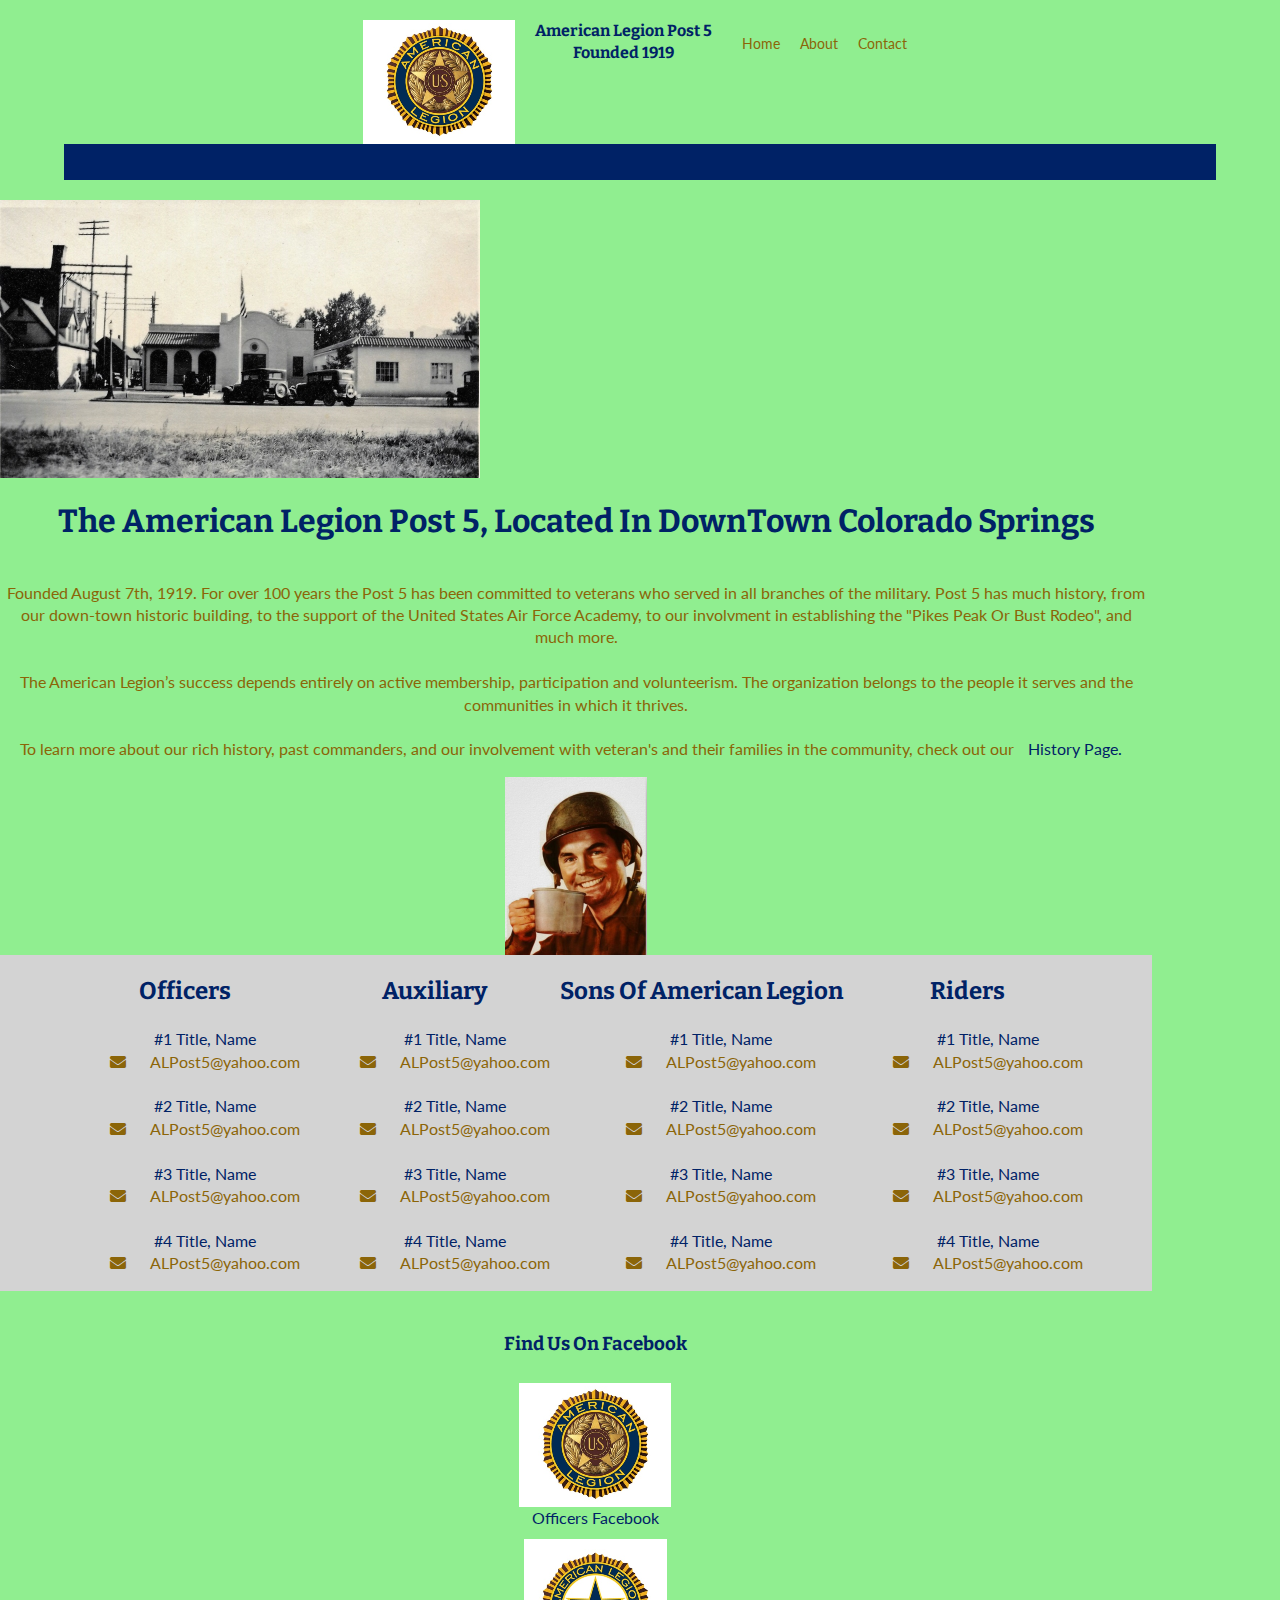
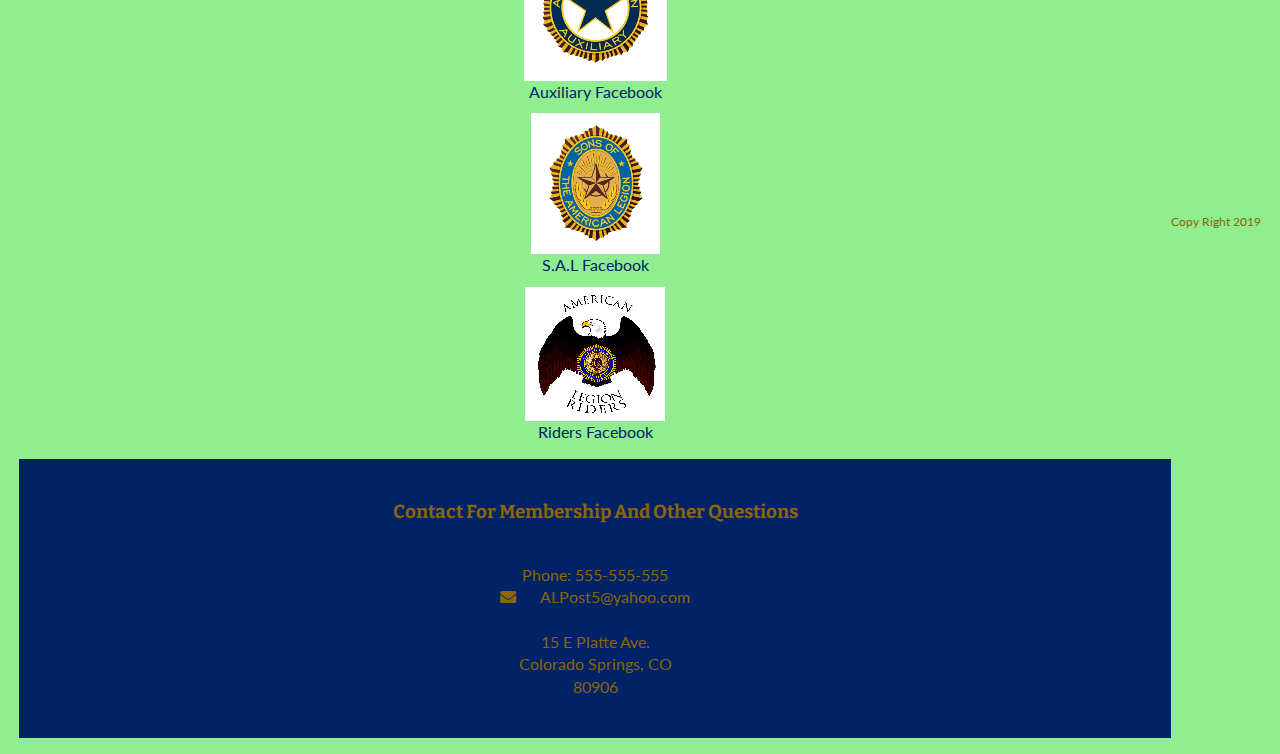
==== commit 8bfac01e: "Merge pull request #9 from LaycH/master" ====
--- a/about/index.html
+++ b/about/index.html
@@ -69,89 +69,91 @@
 
     <div class = "content-wrapper">
 
-      <section class = "hero">
-          <img src="../img/historic-aml.jpg" alt="american legion logo"></a>
-        </section>
+      <div class="about-mission">
+
+        <img src="../img/historic-aml.jpg" alt="american legion logo"></a>
       
         <div class="mission-statement">
 
         <h1>The American Legion Post 5, Located In DownTown Colorado Springs</h1>
         
-        <!-- <div id="cup-joe">
-            <figure>
-                <img src="../img/cup-joe.png" alt="Cup Of Joe">
-              </figure>
-          </div> -->
-
-          <p>Founded August 7th, 1919. For almost 100 years the Post 5 Hut 
-             has been committed to veterans who served in all branches of the military. Our Post 5 has much history, it is 
-             hard to put it all in one place. To learn more about our rich, and interesting history, our involvement with veteran's
-             and their families in the community, grab a cup of coffee, and <a href="https://www.facebook.com/groups/135002110563564/" target="blank">
-              <span class="info-link">click here.</span></a><img src="../img/cup-joe.png" alt="Cup Of Joe"><br> <br>
+          <p>Founded August 7th, 1919. For over 100 years the Post 5 
+             has been committed to veterans who served in all branches of the military. 
+             Post 5 has much history, from our down-town historic building, to the support of the United States Air Force Academy, to 
+             our involvment in establishing the "Pikes Peak Or Bust Rodeo", and much more.<br><br>
+             The American Legion’s success depends entirely on active membership,
+             participation and volunteerism. The organization belongs to the people
+             it serves and the communities in which it thrives.<br><br>
+             To learn more about our rich history, past commanders, and our involvement with veteran's
+             and their families in the community, check out our<a href="https://www.facebook.com/groups/135002110563564/" target="blank">
+              <span class="info-link">History Page.</span></a>
             </p>
 
         </div>
 
-        <section>
+        <div class="cup-joe">
+          <img src="../img/cup-joe.png" alt="Cup Of Joe">
+        </div>
+        
+    </div>
+
+        <section class="members">
 
           <div>
           <h2>Officers</h2>
           <ul>
-            <li><p> #1 Title, Name<br><a href="mailto:alpost5@yahoo.com"><i class="fas fa-envelope"></i></a>
-              <a href="mailto:alpost5@yahoo.com">ALPost5@yahoo.com</a></p></li><br>
-            <li><p> #2 Title, Name<br><a href="mailto:alpost5@yahoo.com"><i class="fas fa-envelope"></i></a>
-              <a href="mailto:alpost5@yahoo.com">ALPost5@yahoo.com</a></p></li><br>
-            <li><p> #3 Title, Name<br><a href="mailto:alpost5@yahoo.com"><i class="fas fa-envelope"></i></a>
-              <a href="mailto:alpost5@yahoo.com">ALPost5@yahoo.com</a></p></li><br>
-            <li><p> #4 Title, Name<br><a href="mailto:alpost5@yahoo.com"><i class="fas fa-envelope"></i></a>
-              <a href="mailto:alpost5@yahoo.com">ALPost5@yahoo.com</a></p></li>
+            <li>#1 Title, Name<br><a href="mailto:alpost5@yahoo.com"><i class="fas fa-envelope"></i></a>
+              <a href="mailto:alpost5@yahoo.com">ALPost5@yahoo.com</a></li><br>
+            <li>#2 Title, Name<br><a href="mailto:alpost5@yahoo.com"><i class="fas fa-envelope"></i></a>
+              <a href="mailto:alpost5@yahoo.com">ALPost5@yahoo.com</a></li><br>
+            <li>#3 Title, Name<br><a href="mailto:alpost5@yahoo.com"><i class="fas fa-envelope"></i></a>
+              <a href="mailto:alpost5@yahoo.com">ALPost5@yahoo.com</a></li><br>
+            <li>#4 Title, Name<br><a href="mailto:alpost5@yahoo.com"><i class="fas fa-envelope"></i></a>
+              <a href="mailto:alpost5@yahoo.com">ALPost5@yahoo.com</a></li>
           </ul>
           </div>
 
           <div>
             <h2>Auxiliary</h2>
-          <ul>
-            <li><p> #1 Title, Name<br><a href="mailto:alpost5@yahoo.com"><i class="fas fa-envelope"></i></a>
-              <a href="mailto:alpost5@yahoo.com">ALPost5@yahoo.com</a></p></li><br>
-            <li><p> #2 Title, Name<br><a href="mailto:alpost5@yahoo.com"><i class="fas fa-envelope"></i></a>
-              <a href="mailto:alpost5@yahoo.com">ALPost5@yahoo.com</a></p></li><br>
-            <li><p> #3 Title, Name<br><a href="mailto:alpost5@yahoo.com"><i class="fas fa-envelope"></i></a>
-              <a href="mailto:alpost5@yahoo.com">ALPost5@yahoo.com</a></p></li><br>
-            <li><p> #4 Title, Name<br><a href="mailto:alpost5@yahoo.com"><i class="fas fa-envelope"></i></a>
-              <a href="mailto:alpost5@yahoo.com">ALPost5@yahoo.com</a></p></li>
-          </ul>
+            <ul>
+                <li>#1 Title, Name<br><a href="mailto:alpost5@yahoo.com"><i class="fas fa-envelope"></i></a>
+                  <a href="mailto:alpost5@yahoo.com">ALPost5@yahoo.com</a></li><br>
+                <li>#2 Title, Name<br><a href="mailto:alpost5@yahoo.com"><i class="fas fa-envelope"></i></a>
+                  <a href="mailto:alpost5@yahoo.com">ALPost5@yahoo.com</a></li><br>
+                <li>#3 Title, Name<br><a href="mailto:alpost5@yahoo.com"><i class="fas fa-envelope"></i></a>
+                  <a href="mailto:alpost5@yahoo.com">ALPost5@yahoo.com</a></li><br>
+                <li>#4 Title, Name<br><a href="mailto:alpost5@yahoo.com"><i class="fas fa-envelope"></i></a>
+                  <a href="mailto:alpost5@yahoo.com">ALPost5@yahoo.com</a></li>
+              </ul>
           </div>
 
           <div>
             <h2>Sons Of American Legion</h2>
             <ul>
-                <li><p> #1 Title, Name<br><a href="mailto:alpost5@yahoo.com"><i class="fas fa-envelope"></i></a>
-                  <a href="mailto:alpost5@yahoo.com">ALPost5@yahoo.com</a></p></li><br>
-                <li><p> #2 Title, Name<br><a href="mailto:alpost5@yahoo.com"><i class="fas fa-envelope"></i></a>
-                  <a href="mailto:alpost5@yahoo.com">ALPost5@yahoo.com</a></p></li><br>
-                <li><p> #3 Title, Name<br><a href="mailto:alpost5@yahoo.com"><i class="fas fa-envelope"></i></a>
-                  <a href="mailto:alpost5@yahoo.com">ALPost5@yahoo.com</a></p></li><br>
-                <li><p> #4 Title, Name<br><a href="mailto:alpost5@yahoo.com"><i class="fas fa-envelope"></i></a>
-                  <a href="mailto:alpost5@yahoo.com">ALPost5@yahoo.com</a></p></li>
+                <li>#1 Title, Name<br><a href="mailto:alpost5@yahoo.com"><i class="fas fa-envelope"></i></a>
+                  <a href="mailto:alpost5@yahoo.com">ALPost5@yahoo.com</a></li><br>
+                <li>#2 Title, Name<br><a href="mailto:alpost5@yahoo.com"><i class="fas fa-envelope"></i></a>
+                  <a href="mailto:alpost5@yahoo.com">ALPost5@yahoo.com</a></li><br>
+                <li>#3 Title, Name<br><a href="mailto:alpost5@yahoo.com"><i class="fas fa-envelope"></i></a>
+                  <a href="mailto:alpost5@yahoo.com">ALPost5@yahoo.com</a></li><br>
+                <li>#4 Title, Name<br><a href="mailto:alpost5@yahoo.com"><i class="fas fa-envelope"></i></a>
+                  <a href="mailto:alpost5@yahoo.com">ALPost5@yahoo.com</a></li>
               </ul>
           </div>
 
           <div>
             <h2>Riders</h2>
             <ul>
-                <li><p> #1 Title, Name<br><a href="mailto:alpost5@yahoo.com"><i class="fas fa-envelope"></i></a>
-                  <a href="mailto:alpost5@yahoo.com">ALPost5@yahoo.com</a></p></li><br>
-                <li><p> #2 Title, Name<br><a href="mailto:alpost5@yahoo.com"><i class="fas fa-envelope"></i></a>
-                  <a href="mailto:alpost5@yahoo.com">ALPost5@yahoo.com</a></p></li><br>
-                <li><p> #3 Title, Name<br><a href="mailto:alpost5@yahoo.com"><i class="fas fa-envelope"></i></a>
-                  <a href="mailto:alpost5@yahoo.com">ALPost5@yahoo.com</a></p></li><br>
-                <li><p> #4 Title, Name<br><a href="mailto:alpost5@yahoo.com"><i class="fas fa-envelope"></i></a>
-                  <a href="mailto:alpost5@yahoo.com">ALPost5@yahoo.com</a></p></li>
+                <li>#1 Title, Name<br><a href="mailto:alpost5@yahoo.com"><i class="fas fa-envelope"></i></a>
+                  <a href="mailto:alpost5@yahoo.com">ALPost5@yahoo.com</a></li><br>
+                <li>#2 Title, Name<br><a href="mailto:alpost5@yahoo.com"><i class="fas fa-envelope"></i></a>
+                  <a href="mailto:alpost5@yahoo.com">ALPost5@yahoo.com</a></li><br>
+                <li>#3 Title, Name<br><a href="mailto:alpost5@yahoo.com"><i class="fas fa-envelope"></i></a>
+                  <a href="mailto:alpost5@yahoo.com">ALPost5@yahoo.com</a></li><br>
+                <li>#4 Title, Name<br><a href="mailto:alpost5@yahoo.com"><i class="fas fa-envelope"></i></a>
+                  <a href="mailto:alpost5@yahoo.com">ALPost5@yahoo.com</a></li>
               </ul>
           </div>
-
-
-
 
         </section>
 
@@ -190,7 +192,7 @@
     </div>
   
   <div id="copyright">
-  <p>Copy Right 2019 | Lacey.V.H</p>
+  <p>Copy Right 2019</p>
   </div>
   
   </footer>
--- a/css/main.css
+++ b/css/main.css
@@ -139,6 +139,9 @@
   padding:0;
 }
 
+.info-link {
+  color: #002266;
+}
 
 
 /************* Base Header and Footer Styles **************************/
@@ -189,7 +192,7 @@
 }
 
 header nav ul li a {
-  color: darkgoldenrod;
+  color: #8B6508;
   justify-content: space-around;
 }
 
@@ -214,7 +217,7 @@
 }
 
 header #menu ul li a {
-  color: darkgoldenrod;
+  color: #8B6508;
 } */
 
 footer {
@@ -235,7 +238,7 @@
 }
 
 #contact h3, p, a {
-  color: darkgoldenrod;
+  color:#8B6508;
 }
 
 #contact p {
@@ -255,24 +258,66 @@
 
 #follow a {
   padding-top: 0;
-}
-
-
-
-/****************** Mobile First Styles *********************************/
-
-/******** Mobile Home Page *****************/
-
-/********** Mobile About Page ****************/
-
-.info-link {
-  color: #002266;
-}
-
-/******** Main Styles ****************/
-
-
-
+  color:#002266;
+}
+
+.members {
+  background-color: lightgray;
+}
+
+.members h2, ul p a {
+  color:#002266;
+
+}
+
+
+/****************** Mobile Styles Home page *********************************/
+
+.mission-statement{
+  display: flex;
+  width: 100%;
+  justify-content:center;
+  align-items:center;
+  flex-flow: row wrap;
+  text-align: center;
+}
+
+.mission-statement h2{
+  margin-bottom: 0;
+}
+
+.events-area {
+  display: flex;
+  width: 100%;
+  justify-content:center;
+  align-items:center;
+  flex-flow: row wrap;
+  text-align: center;
+}
+
+
+
+
+
+
+
+/********** Mobile Styles About Page ****************/
+
+.cup-joe {
+  display: flex;
+  width: 100%;
+  justify-content:center;
+
+}
+
+.members {
+  display: flex;
+  width: 100%;
+  justify-content:center;
+  align-items:center;
+  flex-flow: row wrap;
+  text-align: center;
+}
 
 /******************* End Mobile Styles *************************************/
 
@@ -382,7 +427,7 @@
  @media (min-width: 1200px) {
  
    body {
-     background: none;
+     background: lightgreen;
    }
       
  
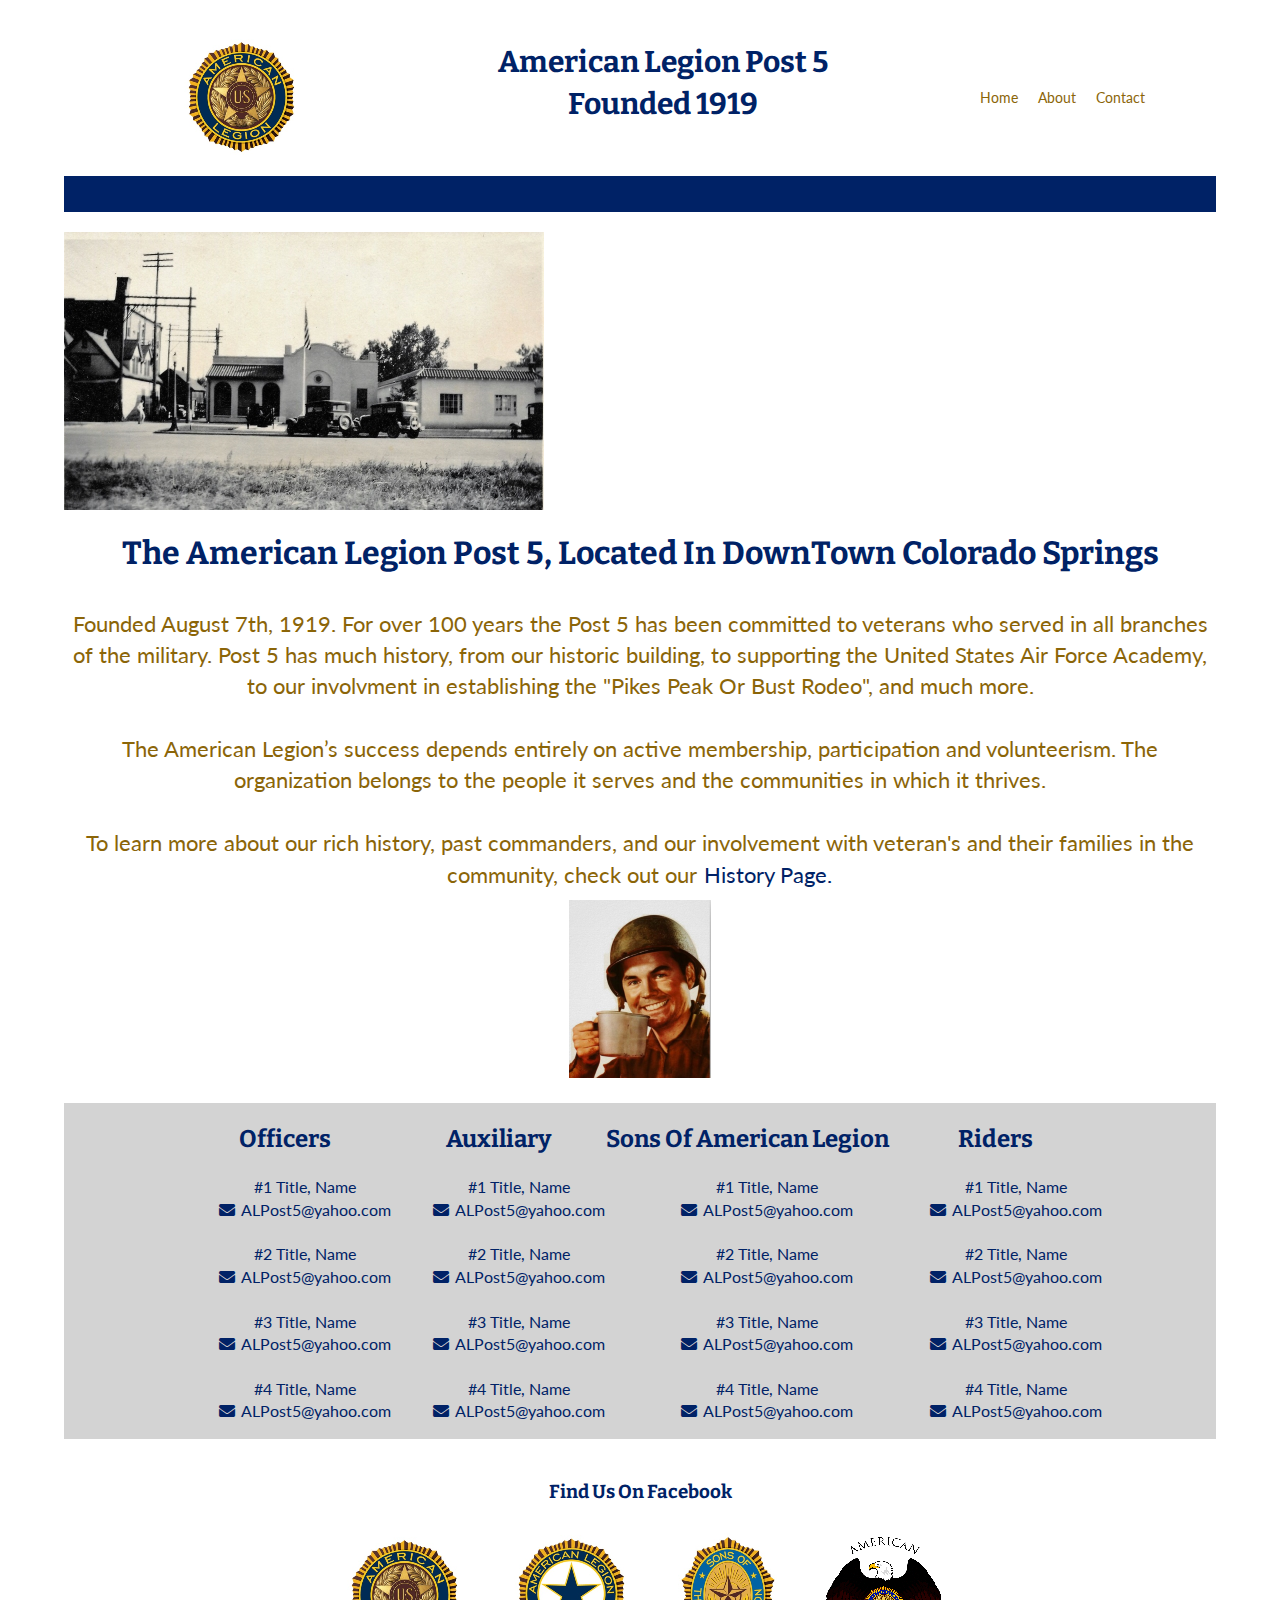
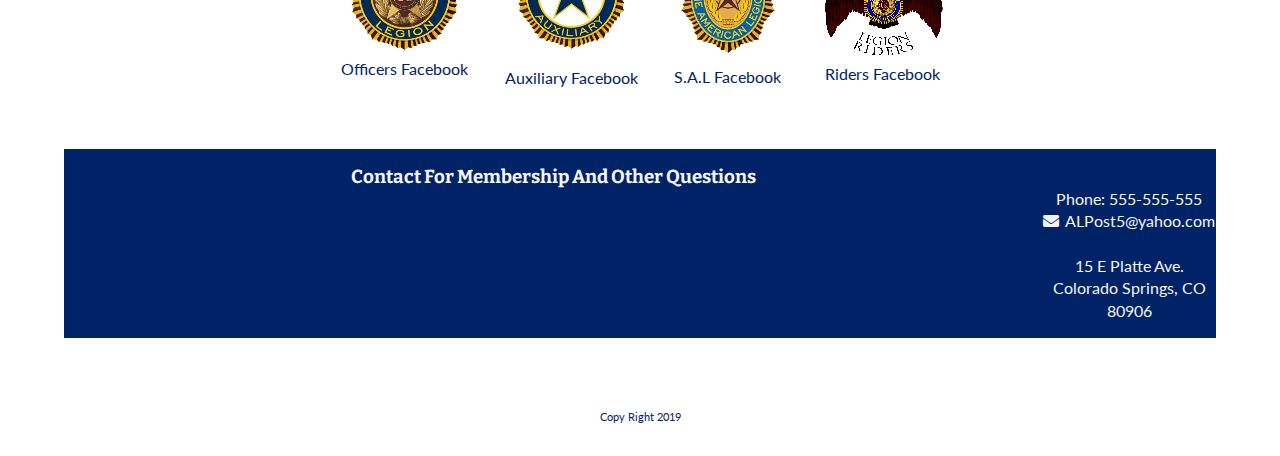
==== commit 4176cd1f: "added desktop styles to home page" ====
--- a/about/index.html
+++ b/about/index.html
@@ -79,7 +79,7 @@
         
           <p>Founded August 7th, 1919. For over 100 years the Post 5 
              has been committed to veterans who served in all branches of the military. 
-             Post 5 has much history, from our down-town historic building, to the support of the United States Air Force Academy, to 
+             Post 5 has much history, from our historic building, to supporting the United States Air Force Academy, to 
              our involvment in establishing the "Pikes Peak Or Bust Rodeo", and much more.<br><br>
              The American Legion’s success depends entirely on active membership,
              participation and volunteerism. The organization belongs to the people
--- a/css/main.css
+++ b/css/main.css
@@ -122,7 +122,7 @@
 a {
   color: #1a1a1a;
   text-decoration: none;
-  padding: 10px;
+  padding: 1px;
 }
 
 h1, h2, h3 {
@@ -130,17 +130,43 @@
 }
 
 figure {
-  margin: 0;
+  overflow:hidden;
+}
+
+img {
+  max-width: 100%;
 }
 
 .content-wrapper {
   width: 90%;
-  margin:0;
-  padding:0;
-}
+  margin: 0 auto;
+  display: flex;
+  justify-content:center;
+  flex-flow: row wrap;
+  overflow:hidden;
+}
+
 
 .info-link {
   color: #002266;
+}
+
+.events-area p {
+  color: #8B6508;
+  margin-top: 10px;
+}
+
+.events-area h2 {
+  margin-bottom: 0; 
+}
+
+.mission-statement p {
+  color: #8B6508;
+  margin: 10px 0 10px 0;
+}
+
+.cup-joe {
+  padding-bottom: 25px;
 }
 
 
@@ -152,6 +178,7 @@
   align-items:center;
   flex-flow: row wrap;
   text-align: center;
+ 
 }
 
 header {
@@ -166,14 +193,6 @@
 
 }
 
-header .content-wrapper {
-  margin: 0;
-  display: flex;
-  justify-content:center;
-  flex-flow: row wrap;
-  
-  
-}
 
 header nav {
   display: flex;
@@ -194,6 +213,7 @@
 header nav ul li a {
   color: #8B6508;
   justify-content: space-around;
+  padding: 10px;
 }
 
 
@@ -229,7 +249,7 @@
 }
 
 footer h3 {
-  margin: 0;
+  margin: 0 auto;
   padding: 40px 0 0 0;
 }
 
@@ -237,17 +257,23 @@
   background-color:#002266;
 }
 
-#contact h3, p, a {
-  color:#8B6508;
+#contact h3 {
+  color: whitesmoke;
+  padding: 15px 5px 0px 5px;
 }
 
 #contact p {
   padding-bottom: 40px;
+  color:whitesmoke;
+}
+
+#contact a {
+  color: whitesmoke;
 }
 
 #copyright {
   font-size: .75em;
-  margin:0;
+  margin:0 auto;
   padding:0;
 
 }
@@ -265,13 +291,16 @@
   background-color: lightgray;
 }
 
-.members h2, ul p a {
+
+.members, h2, ul, p, a {
   color:#002266;
-
-}
+}
+
+
 
 
 /****************** Mobile Styles Home page *********************************/
+
 
 .mission-statement{
   display: flex;
@@ -286,6 +315,7 @@
   margin-bottom: 0;
 }
 
+
 .events-area {
   display: flex;
   width: 100%;
@@ -294,12 +324,6 @@
   flex-flow: row wrap;
   text-align: center;
 }
-
-
-
-
-
-
 
 /********** Mobile Styles About Page ****************/
 
@@ -417,18 +441,76 @@
      
 /********************* Tablet Styles **********************************/
 
-@media (min-width: 768px) {
+/* @media only screen and (min-width: 768px) {
 
   body {
     background: lightpink;
- }
+ } */
  
  /******************* Desktop Styles ************************/
- @media (min-width: 1200px) {
+ @media only screen and (min-width: 1200px) {
  
-   body {
-     background: lightgreen;
+  body{
+    margin:0 auto;
+  }
+
+  #header-title{
+    font-size: 1.875em;
+  }
+
+  p {
+    font-size: 1.4em;
+  }
+  
+  .content-wrapper {
+    max-width: 90%;
+    display:flex;
+    justify-content:space-around;
+    align-items:center;
+    margin: 0 auto;
+    padding: 0px;
+    flex-flow: row wrap;
+  }
+  
+  #hero-home img {
+    width:100%;
+  }
+
+
+   #follow ul {
+    display:flex;
+    justify-content:space-around;
+    align-items:center;
+    margin: 0 auto;
+    padding: 10px 10px 60px 10px;
    }
+
+   #follow a {
+     padding: 10px;
+   }
+
+   #contact {
+    display: flex;
+    width: 100%;
+   }
+
+   #contact P{
+     padding-bottom: 0;
+     font-size: 1em;
+   }
+
+   #copyright {
+     margin:20px auto;
+     padding:40px 40px 0 40px;
+     font-size:.5em;
+   }
+
+
+
+
+
+
+
       
  
    
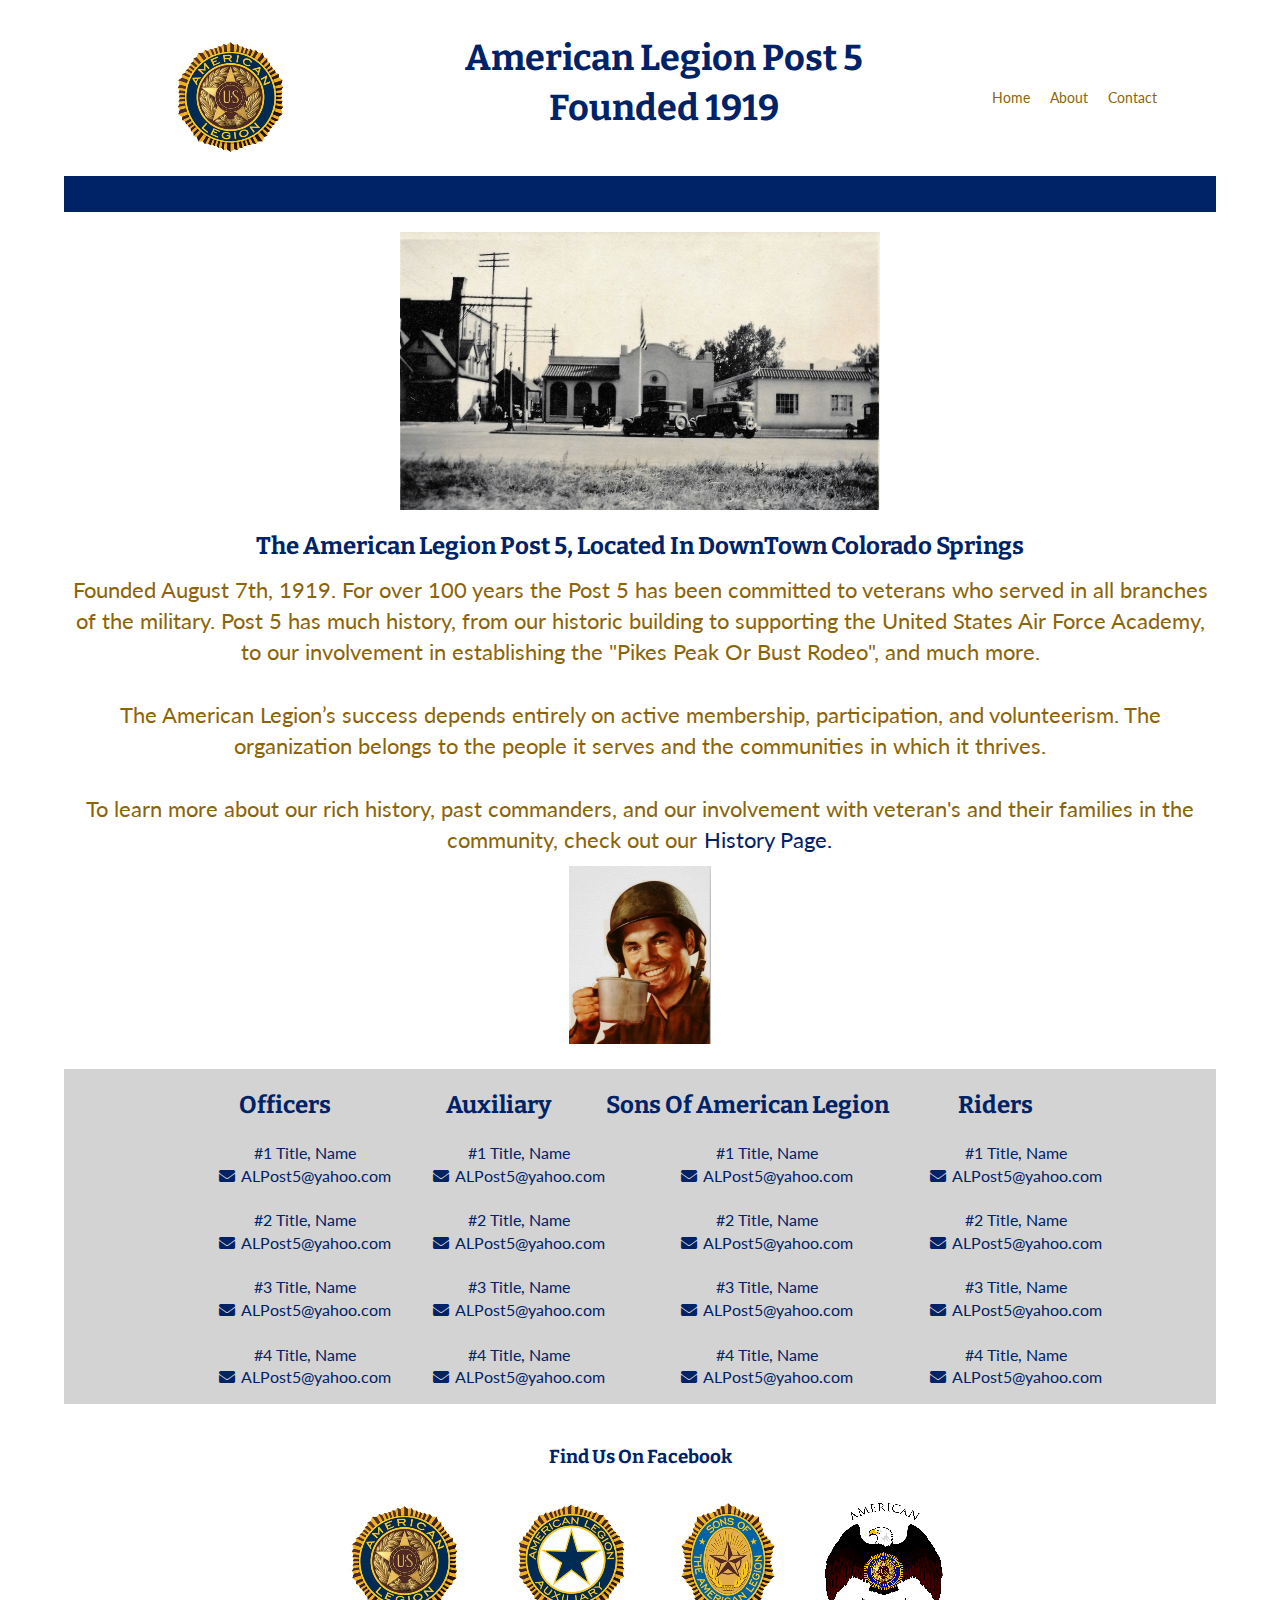
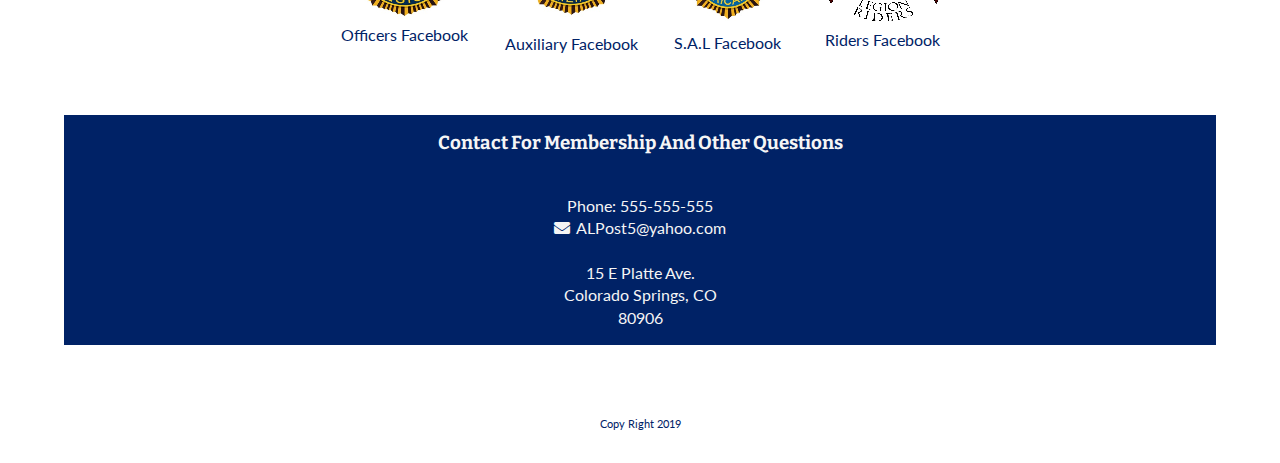
==== commit 16cb7981: "combined tablet and desktop responsive styles" ====
--- a/about/index.html
+++ b/about/index.html
@@ -29,12 +29,9 @@
   <header>
 
     <div class="content-wrapper">
-  
-      <div id="logo">
         <figure>
             <img src="../img/legion-badge.png" alt="american legion logo">
           </figure>
-      </div>
   
       <div  id="header-title">
         <h1>American Legion Post 5 <br>Founded 1919</h1>
@@ -69,20 +66,18 @@
 
     <div class = "content-wrapper">
 
-      <div class="about-mission">
-
         <img src="../img/historic-aml.jpg" alt="american legion logo"></a>
       
         <div class="mission-statement">
 
-        <h1>The American Legion Post 5, Located In DownTown Colorado Springs</h1>
+        <h2>The American Legion Post 5, Located In DownTown Colorado Springs</h2>
         
           <p>Founded August 7th, 1919. For over 100 years the Post 5 
              has been committed to veterans who served in all branches of the military. 
-             Post 5 has much history, from our historic building, to supporting the United States Air Force Academy, to 
-             our involvment in establishing the "Pikes Peak Or Bust Rodeo", and much more.<br><br>
+             Post 5 has much history, from our historic building to supporting the United States Air Force Academy, to 
+             our involvement in establishing the "Pikes Peak Or Bust Rodeo", and much more.<br><br>
              The American Legion’s success depends entirely on active membership,
-             participation and volunteerism. The organization belongs to the people
+             participation, and volunteerism. The organization belongs to the people
              it serves and the communities in which it thrives.<br><br>
              To learn more about our rich history, past commanders, and our involvement with veteran's
              and their families in the community, check out our<a href="https://www.facebook.com/groups/135002110563564/" target="blank">
@@ -94,8 +89,6 @@
         <div class="cup-joe">
           <img src="../img/cup-joe.png" alt="Cup Of Joe">
         </div>
-        
-    </div>
 
         <section class="members">
 
@@ -156,6 +149,7 @@
           </div>
 
         </section>
+      </div>
 
   </main>
  
--- a/css/main.css
+++ b/css/main.css
@@ -186,7 +186,7 @@
 }
 
 header h1  {
-  font-size: 1em;
+  font-size: 1.2em;
   text-align:center;
   padding: 0 10px 20px 10px;
   margin: 0 10px 10px 10px;
@@ -299,7 +299,7 @@
 
 
 
-/****************** Mobile Styles Home page *********************************/
+/****************** Mobile 1st Styles Home page *********************************/
 
 
 .mission-statement{
@@ -325,7 +325,7 @@
   text-align: center;
 }
 
-/********** Mobile Styles About Page ****************/
+/********** Mobile 1st Styles About Page ****************/
 
 .cup-joe {
   display: flex;
@@ -343,7 +343,7 @@
   text-align: center;
 }
 
-/******************* End Mobile Styles *************************************/
+/******************* End Mobile 1st Styles *************************************/
 
 
 
@@ -441,19 +441,19 @@
      
 /********************* Tablet Styles **********************************/
 
-/* @media only screen and (min-width: 768px) {
-
-  body {
-    background: lightpink;
- } */
- 
- /******************* Desktop Styles ************************/
- @media only screen and (min-width: 1200px) {
+
+
+/******************* Desktop Styles ************************/
+
+  @media only screen and (min-width: 768px) {
+    
+ /* @media only screen and (min-width: 1200px) { */
  
   body{
     margin:0 auto;
   }
 
+  
   #header-title{
     font-size: 1.875em;
   }
@@ -492,6 +492,7 @@
    #contact {
     display: flex;
     width: 100%;
+    flex-direction: column;
    }
 
    #contact P{
@@ -504,6 +505,8 @@
      padding:40px 40px 0 40px;
      font-size:.5em;
    }
+
+  }
 
 
 
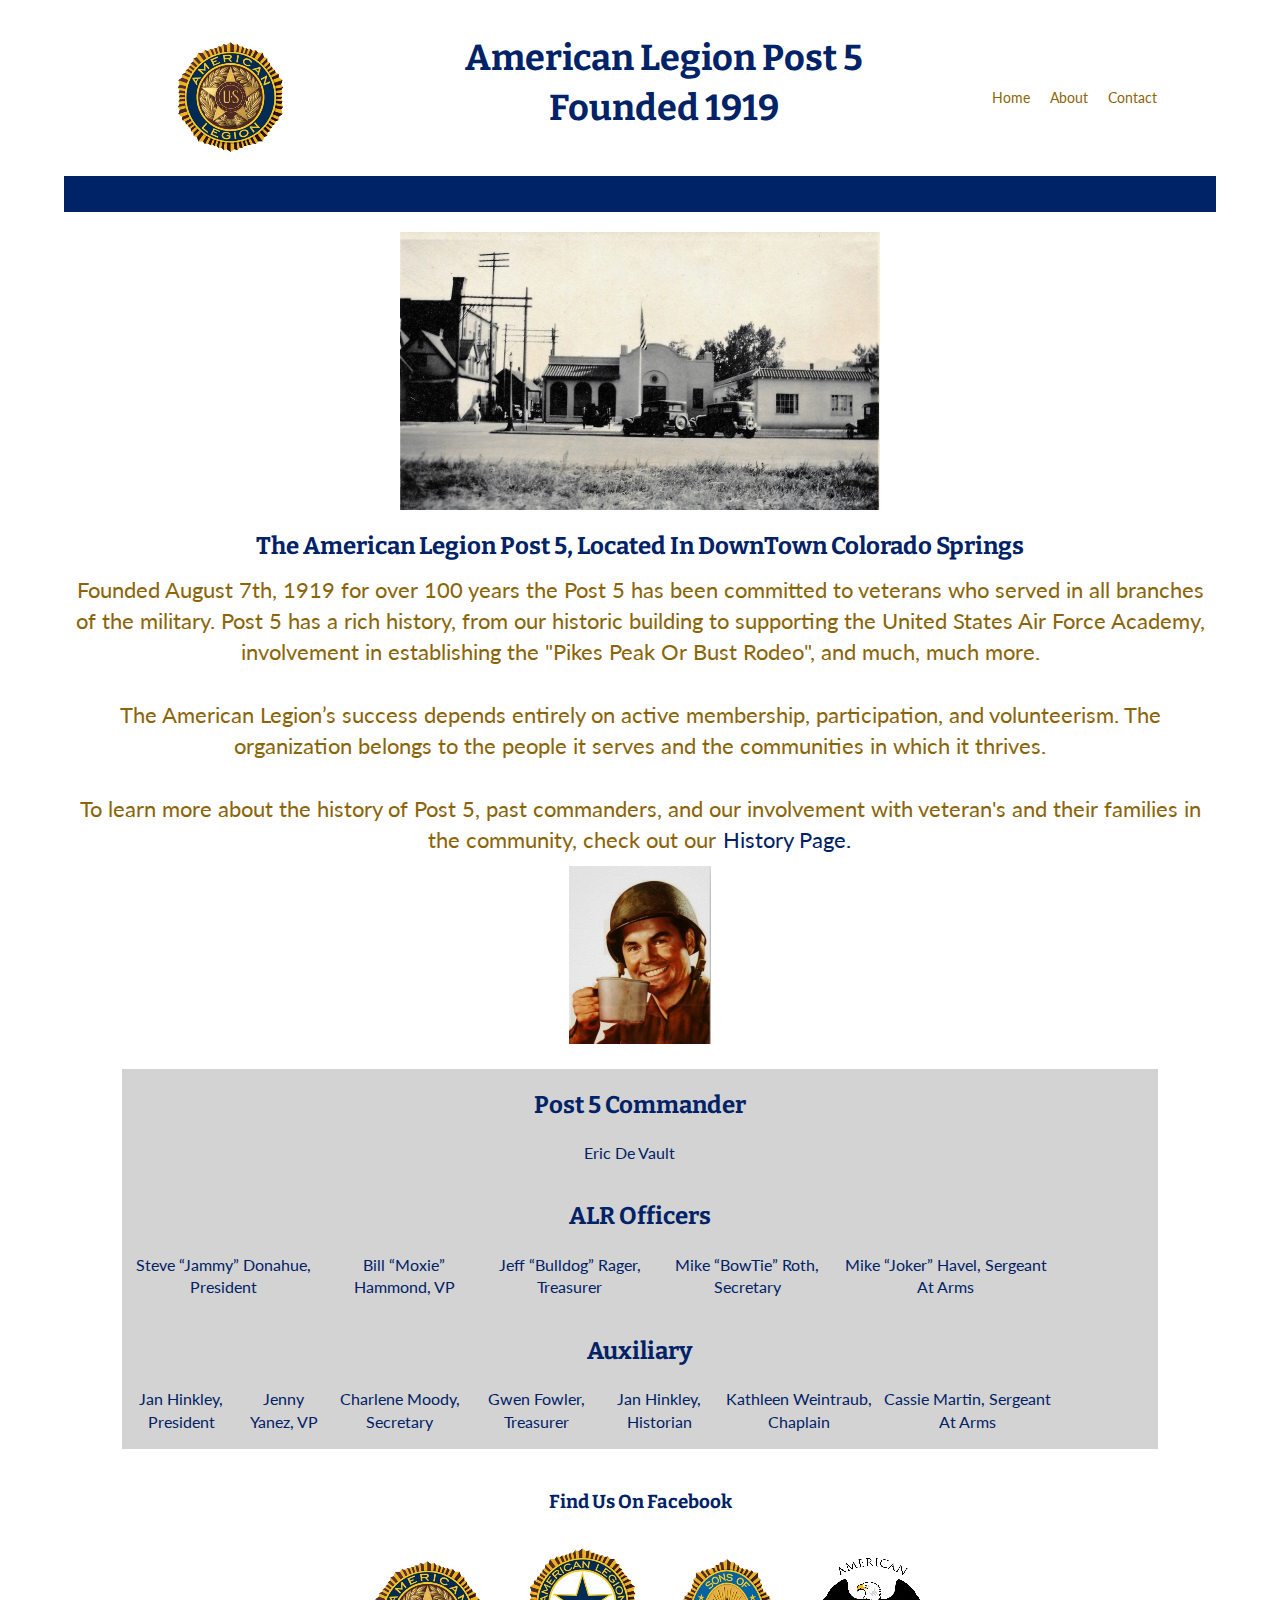
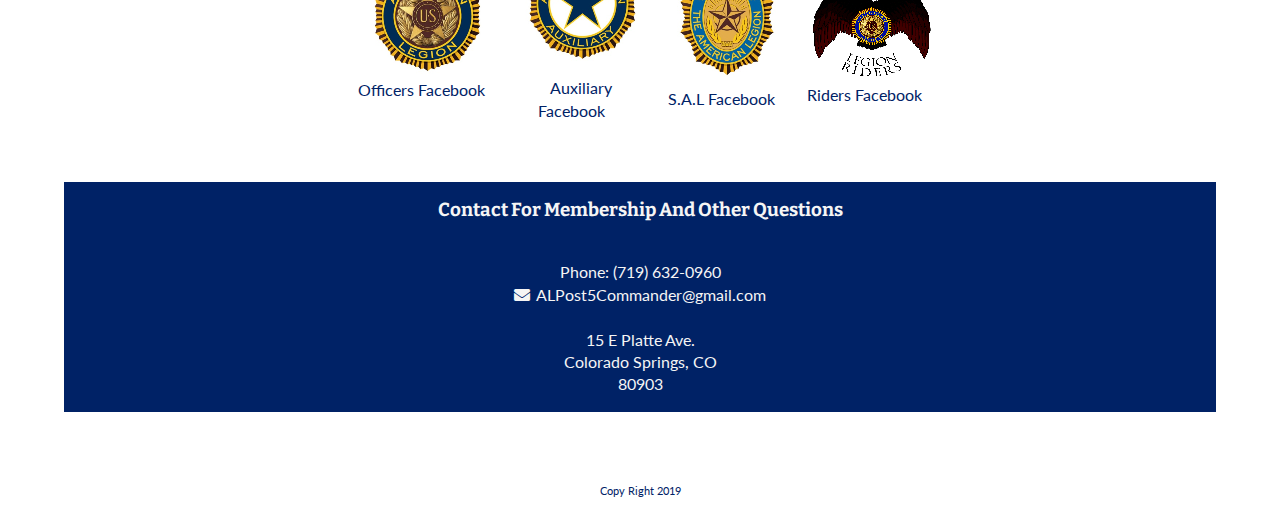
==== commit 47f7af9d: "updated .members" ====
--- a/about/index.html
+++ b/about/index.html
@@ -72,14 +72,14 @@
 
         <h2>The American Legion Post 5, Located In DownTown Colorado Springs</h2>
         
-          <p>Founded August 7th, 1919. For over 100 years the Post 5 
+          <p>Founded August 7th, 1919 for over 100 years the Post 5 
              has been committed to veterans who served in all branches of the military. 
-             Post 5 has much history, from our historic building to supporting the United States Air Force Academy, to 
-             our involvement in establishing the "Pikes Peak Or Bust Rodeo", and much more.<br><br>
+             Post 5 has a rich history, from our historic building to supporting the United States Air Force Academy, 
+             involvement in establishing the "Pikes Peak Or Bust Rodeo", and much, much more.<br><br>
              The American Legion’s success depends entirely on active membership,
              participation, and volunteerism. The organization belongs to the people
              it serves and the communities in which it thrives.<br><br>
-             To learn more about our rich history, past commanders, and our involvement with veteran's
+             To learn more about the history of Post 5, past commanders, and our involvement with veteran's
              and their families in the community, check out our<a href="https://www.facebook.com/groups/135002110563564/" target="blank">
               <span class="info-link">History Page.</span></a>
             </p>
@@ -93,34 +93,26 @@
         <section class="members">
 
           <div>
-          <h2>Officers</h2>
+          <h2>Post 5 Commander</h2>
           <ul>
-            <li>#1 Title, Name<br><a href="mailto:alpost5@yahoo.com"><i class="fas fa-envelope"></i></a>
-              <a href="mailto:alpost5@yahoo.com">ALPost5@yahoo.com</a></li><br>
-            <li>#2 Title, Name<br><a href="mailto:alpost5@yahoo.com"><i class="fas fa-envelope"></i></a>
-              <a href="mailto:alpost5@yahoo.com">ALPost5@yahoo.com</a></li><br>
-            <li>#3 Title, Name<br><a href="mailto:alpost5@yahoo.com"><i class="fas fa-envelope"></i></a>
-              <a href="mailto:alpost5@yahoo.com">ALPost5@yahoo.com</a></li><br>
-            <li>#4 Title, Name<br><a href="mailto:alpost5@yahoo.com"><i class="fas fa-envelope"></i></a>
-              <a href="mailto:alpost5@yahoo.com">ALPost5@yahoo.com</a></li>
+            <li>Eric De Vault<br>
+            <!-- <li>#4 Title, Name<br><a href="mailto:alpost5@yahoo.com"><i class="fas fa-envelope"></i></a>
+              <a href="mailto:alpost5@yahoo.com">ALPost5@yahoo.com</a></li> -->
           </ul>
           </div>
 
           <div>
-            <h2>Auxiliary</h2>
+            <h2>ALR Officers</h2>
             <ul>
-                <li>#1 Title, Name<br><a href="mailto:alpost5@yahoo.com"><i class="fas fa-envelope"></i></a>
-                  <a href="mailto:alpost5@yahoo.com">ALPost5@yahoo.com</a></li><br>
-                <li>#2 Title, Name<br><a href="mailto:alpost5@yahoo.com"><i class="fas fa-envelope"></i></a>
-                  <a href="mailto:alpost5@yahoo.com">ALPost5@yahoo.com</a></li><br>
-                <li>#3 Title, Name<br><a href="mailto:alpost5@yahoo.com"><i class="fas fa-envelope"></i></a>
-                  <a href="mailto:alpost5@yahoo.com">ALPost5@yahoo.com</a></li><br>
-                <li>#4 Title, Name<br><a href="mailto:alpost5@yahoo.com"><i class="fas fa-envelope"></i></a>
-                  <a href="mailto:alpost5@yahoo.com">ALPost5@yahoo.com</a></li>
-              </ul>
+              <li>Steve “Jammy” Donahue, President<br></li><br>
+              <li>Bill “Moxie” Hammond, VP<br></li><br>
+              <li>Jeff “Bulldog” Rager, Treasurer<br></li><br>
+              <li>Mike “BowTie” Roth, Secretary<br></li><br>
+              <li>Mike “Joker” Havel, Sergeant At Arms<br></li>
+            </ul>
           </div>
 
-          <div>
+          <!-- <div>
             <h2>Sons Of American Legion</h2>
             <ul>
                 <li>#1 Title, Name<br><a href="mailto:alpost5@yahoo.com"><i class="fas fa-envelope"></i></a>
@@ -132,20 +124,21 @@
                 <li>#4 Title, Name<br><a href="mailto:alpost5@yahoo.com"><i class="fas fa-envelope"></i></a>
                   <a href="mailto:alpost5@yahoo.com">ALPost5@yahoo.com</a></li>
               </ul>
-          </div>
+          </div> -->
 
           <div>
-            <h2>Riders</h2>
+            <h2>Auxiliary</h2>
             <ul>
-                <li>#1 Title, Name<br><a href="mailto:alpost5@yahoo.com"><i class="fas fa-envelope"></i></a>
-                  <a href="mailto:alpost5@yahoo.com">ALPost5@yahoo.com</a></li><br>
-                <li>#2 Title, Name<br><a href="mailto:alpost5@yahoo.com"><i class="fas fa-envelope"></i></a>
-                  <a href="mailto:alpost5@yahoo.com">ALPost5@yahoo.com</a></li><br>
-                <li>#3 Title, Name<br><a href="mailto:alpost5@yahoo.com"><i class="fas fa-envelope"></i></a>
-                  <a href="mailto:alpost5@yahoo.com">ALPost5@yahoo.com</a></li><br>
-                <li>#4 Title, Name<br><a href="mailto:alpost5@yahoo.com"><i class="fas fa-envelope"></i></a>
-                  <a href="mailto:alpost5@yahoo.com">ALPost5@yahoo.com</a></li>
+                <li>Jan Hinkley, President<br></li><br>
+                <li>Jenny Yanez, VP<br></li><br>
+                <li>Charlene Moody, Secretary<br></li><br>
+                <li>Gwen Fowler, Treasurer<br></li><br>
+                <li>Jan Hinkley, Historian<br></li><br>
+                <li>Kathleen Weintraub, Chaplain<br></li><br>
+                <li>Cassie Martin, Sergeant At Arms<br></li>
               </ul>
+                <!-- <a href="mailto:alpost5@yahoo.com"><i class="fas fa-envelope"></i></a>
+                  <a href="mailto:alpost5@yahoo.com">ALPost5@yahoo.com</a></li><br> -->
           </div>
 
         </section>
@@ -177,17 +170,17 @@
       <div id="contact">
         <h3>Contact For Membership And Other Questions</h3>
           
-        <p><br>Phone: 555-555-555<br><a href="mailto:alpost5@yahoo.com"><i class="fas fa-envelope"></i></a>
-          <a href="mailto:alpost5@yahoo.com">ALPost5@yahoo.com</a><br><br>15 E Platte Ave.<br>Colorado Springs, CO<br>80906</p>
+        <p><br>Phone: (719) 632-0960<br><a href="mailto:alpost5commander@gmail.com"><i class="fas fa-envelope"></i></a>
+          <a href="mailto:alpost5commander@gmail.com">ALPost5Commander@gmail.com</a><br><br>15 E Platte Ave.<br>Colorado Springs, CO<br>80903</p>
     
       </div>
   
+      <div id="copyright">
+      <p>Copy Right 2019</p>
+      </div>
   
     </div>
   
-  <div id="copyright">
-  <p>Copy Right 2019</p>
-  </div>
   
   </footer>
   
--- a/css/main.css
+++ b/css/main.css
@@ -341,6 +341,10 @@
   align-items:center;
   flex-flow: row wrap;
   text-align: center;
+}
+
+.members, ul {
+  padding-left: 0;
 }
 
 /******************* End Mobile 1st Styles *************************************/
@@ -476,6 +480,16 @@
     width:100%;
   }
 
+  .members, ul {
+    
+    display: flex;
+    width: 90%;
+    justify-content:center;
+    align-items:center;
+    /* flex-flow: row wrap; */
+    text-align: center;
+  }
+
 
    #follow ul {
     display:flex;
